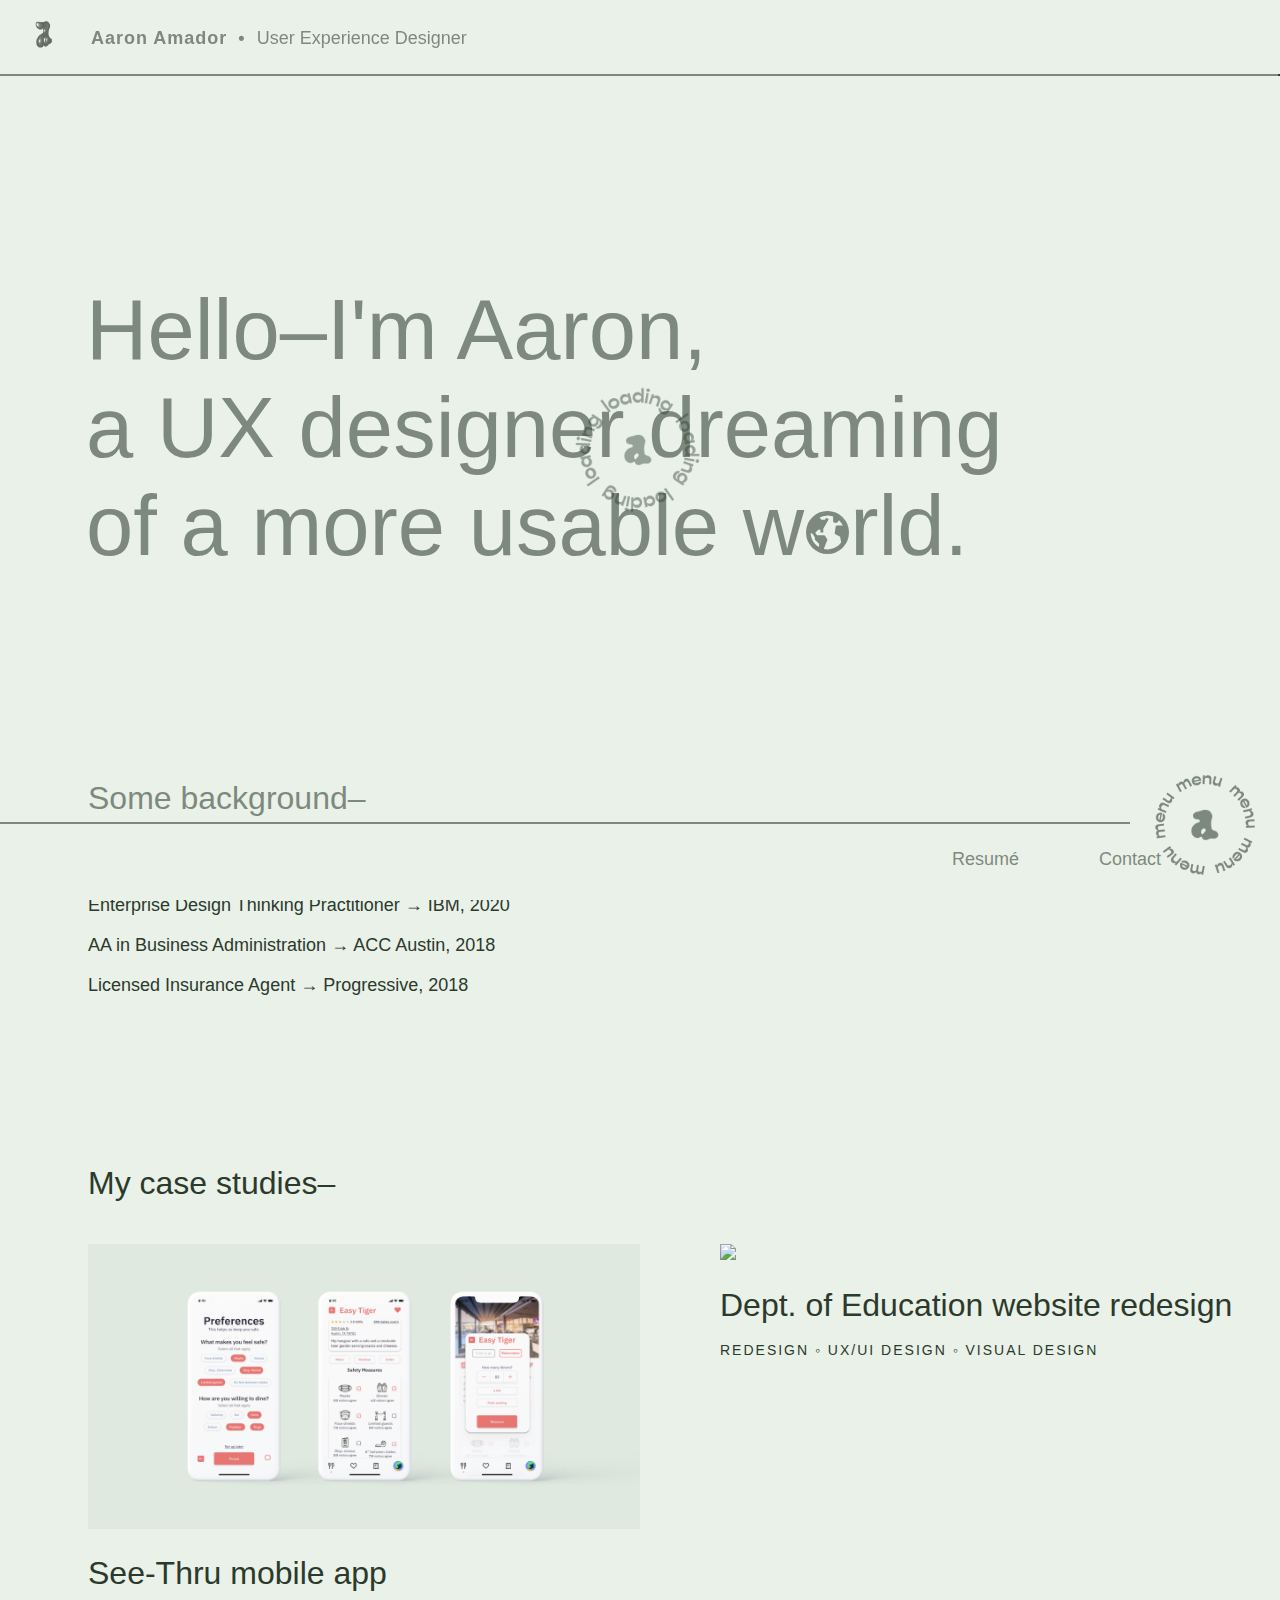
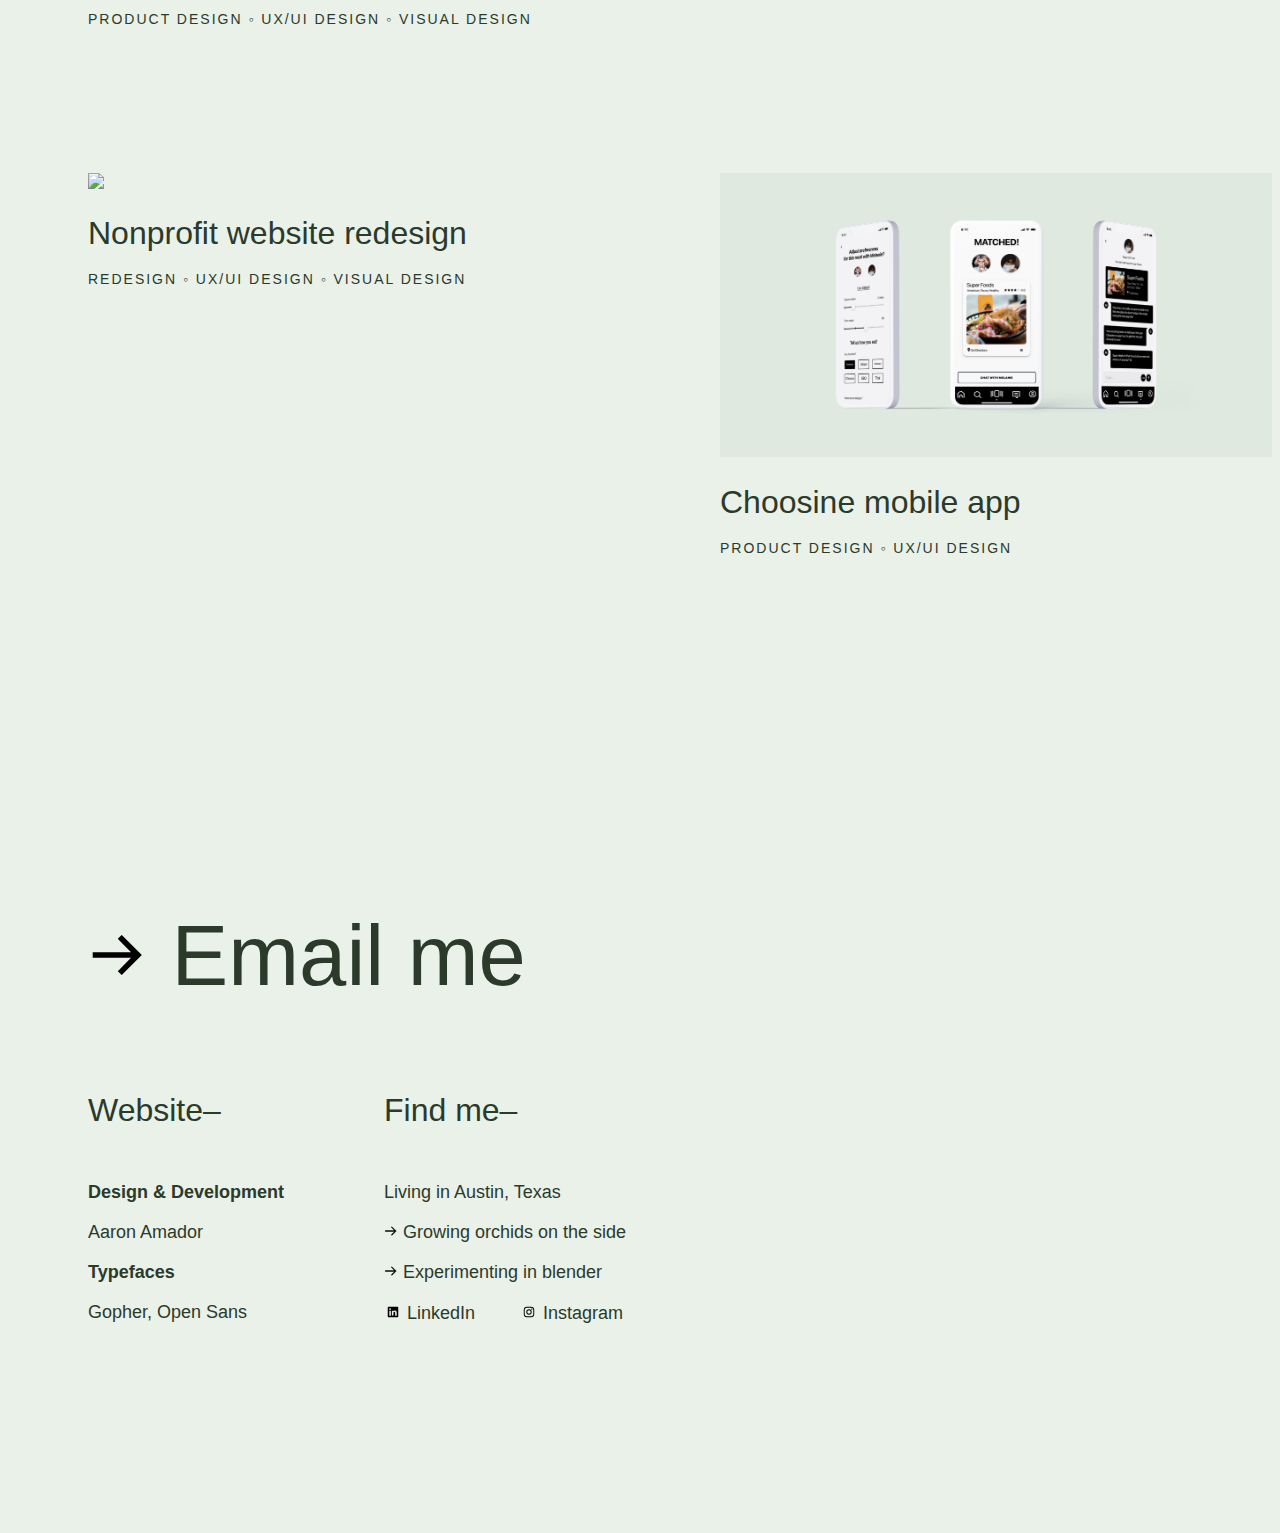
==== index.html @ fdabf82d "updo" ====
<!doctype html>
<html>
    <head>
        <title></title>
        <link rel="stylesheet" href="css/style.css">
        <link rel="stylesheet" href="https://use.typekit.net/ffr1rnt.css">
        <script src="https://ajax.googleapis.com/ajax/libs/jquery/1.9.1/jquery.min.js"></script>
        
    </head>
    <body>
        

        <div class="sside">
            <div class="seriouslinks">
                <h1>Home</h1>
                <div class="h1alsothis">Case<br>studies</div>
                <div class="babies"><h2><img src="images/Actions/Navigation/arrow--right/32bold arrow.svg">See-Thru</h2>
                <h2><img src="images/Actions/Navigation/arrow--right/32bold arrow.svg">ED.gov</h2>
                <h2><img src="images/Actions/Navigation/arrow--right/32bold arrow.svg">JTD</h2>
                <h2><img src="images/Actions/Navigation/arrow--right/32bold arrow.svg">Choosine</h2>
             </div>   <h1>Email me</h1>
                <h1>LinkedIn</h1>
            </div>


        </div>

        
<div id="anotherheader">
    <div id="actualtopleft">
        <div id="rota"><a href="https://aaronzamador.github.io/tropicalpork/"onclick=“window.open(‘https://aaronzamador.github.io/tropicalpork/’, ‘_self’);""><img src="images/1.gif"></A></div>
        <div id="topper"><b>Aaron Amador<span class="ux"> • </b></span><span class="ux">User Experience Designer</span></div>
   </div>
</div>
        <header>
            <div class="topleft">
               <!--- <div id="nameandwho"><b>Aaron Amador</b> • User Experience Designer</div>-->
           </div>



           
            <div class="navlinks">
                <div class="nl"><a href="https://drive.google.com/file/d/1v0dlzohF2PaEgBqv9dWimOKFh7_wURq9/view?usp=sharing"target="_blank">Resumé</a></div>
                <div class="nl"><a href="#contact">Contact</a></div>
            </div>

            <div id="natilation">
                <div class="rotatingm">
                    <img src="images/menu copy.png">
                </div>
                <div class="menbase">
                    <img src="images/preload base copy.png">
                </div>
                </div>

    </header>


        
        <div id="hole">
                <div id="intro">
                    <h3>Hello–I'm Aaron,<br>
                    <span class="nowrap">a UX designer dreaming</span><br>
                    <span class="nowrap">of a more usable w<img id="world" src="images/earth--filled 1earth bold filled.svg"><span class="letters">rld.</span></span></h3>
                </div>
        </div>






        <div id="background">
            <h4>Some background–</h4>
            <p class="bodyodyody">Certificate in UX/UI Design → UT Austin, 2021<br>Enterprise Design Thinking Practitioner → IBM, 2020<br>AA in Business Administration → ACC Austin, 2018<br>Licensed Insurance Agent → Progressive, 2018</p>
        </div> 

    
        <a name="work"></a>
        <h4 class="title">My case studies–</h3> 
      
<div class="gridcontainer">
    <div class="tleft"><img src="images/Frame 2seethru.png">
        <div class="talmbout"><h4>See-Thru mobile app</h4>
            <div class="titletag">
            <p class="tag">Product design ◦ UX/UI design ◦ Visual design</p></div>
       
    </div></div>
    <div class="tright"><img src="images/lkdjf.gif">
        <div class="talmbout"><h4>Dept. of Education website redesign</h4>
        
            <div class="titletag">
            <p class="tag">Redesign ◦ UX/UI design ◦ Visual Design</p>
        </div>
    </div></div>
    <div class="bleft"><img src="images/gif">
        <div class="talmbout"><h4>Nonprofit website redesign</h4>
            
        <div class="titletag">
                <p class="tag">Redesign ◦ UX/UI design ◦ Visual design</p>
            </div> </div></div>
    <div class="bright"><img src="images/Frame 6seethru.png">
        <div class="talmbout"><h4>Choosine mobile app</h4>
            
        <div class="titletag">
                <p class="tag">Product design ◦ UX/UI design</p>
            </div>   </div></div>
    <div class="bbottom">
        
        <div class="cred">
            <h4>Website–</h4>
            <p ><b>Design & Development</b><br>
            Aaron Amador<br>
            <b>Typefaces</b><br>
            Gopher, Open Sans</p>
        </div>
        <div class="fm">
            <h4>Find me–</h4>
            <p class="wfm">Living in Austin, Texas<br>
            <img src="images/Actions/Navigation/arrow--right/32bold arrow.svg"> Growing orchids on the side<br>
            <img src="images/Actions/Navigation/arrow--right/32bold arrow.svg"> Experimenting in blender</p>
            <div class="socials"><p class="soc">
             <img src="images/logo--linkedin.svg">LinkedIn
             <img src="images/logo--instagram.svg">Instagram</p>
         </div>
        </div>


</div><div class="botl">
    <div class="email">
   <h3> <img src="images/Actions/Navigation/arrow--right/32bold arrow.svg"> Email me</h3>
       </div>

</div>
         <div class="rigside"></div>
</div>



        <div class="preload">
            <img src="images/preload base copy.png">
        </div>
        <div class="preload loader">
            <img src="images/loadin copy.png">
        </div>

        
<script src="js/index.js"></script>
<script src="js/index2.js"></script>
</body>
</html>
---- css/style.css ----
html {
    scroll-behavior: smooth;}
body{
    max-width:2402px;
    background-color:#E9F1E9;
    transition:.3s  ease;
    color:#2B3A2B;
  }


a{
    color:#2B3A2B;
    text-decoration:none;
}


p{
    font-size:18px;
    line-height:40px;
    font-family: open-sans, sans-serif;
    color:#2B3A2B;
    font-weight: 400;
    font-style: normal; 
}

.pagesize{
    max-width:1902px;
}


header{
    width:100%;
    display:flex;
    color:#2B3A2B;
    position:fixed;
    background-color:#E9F1E9;
    left:0;
    bottom:0;
    z-index:5;
}
.ux{padding-left:5px;}

#anotherheader{
    width:100%;
    display:flex;
    color:#2B3A2B;
    background-color:#E9F1E9;
    margin-top:-10px;
    margin-left:-10px;
    padding-right:160px;
    z-index:5;
    border-bottom:2px solid #2B3A2B;
}
#actualtopleft{
    display:flex;
    width:100%;
    margin-left:0px;
    padding-left:17px;
}

#actualtopleft img{
    max-width:40px;
    margin-top:2px;
    padding-right:5px;
}
#topper{
    width:100%;
    margin-top:30px;
    padding-bottom:25px;
    z-index:1;
    padding-left:76px;
    font-family: gopher, sans-serif;
    font-size:18px;
    font-weight:400;
    letter-spacing:0px;
}
#topper b{
    font-family: gopher, sans-serif;
    letter-spacing:1px;
    font-weight:600;
    font-size:18px;
}
.topleft{
    border-top:2px solid #2B3A2B;
    display:flex;
    width:90%;
    padding-left:80px;}

#rota img{
    position:fixed;
    max-height:40px;
    margin-top:17px;
    margin-left:10px;
    filter: grayscale(100%) sepia(100%) hue-rotate(40deg);}

 
#nameandwho{
    margin-top:20px;
    padding-bottom:20px;
    font-family: gopher, sans-serif;
    letter-spacing:1px;
    z-index:1;
    font-weight:500;
    font-size:18px;
}
#nameandwho b{
    font-family: gopher, sans-serif;
    font-size:18px;
    font-weight:600;
    letter-spacing:0px;
}

.navlinks{
    border-top:2px solid #2B3A2B;
    width:10%;
    margin-right:150px;
    padding-right:50px;
    display:flex;
    transition: .5s;
}
.nl{
    font-family: gopher, sans-serif;
    font-size:18px;
    font-weight:300;
    letter-spacing:0px;
    margin-top:0px;
    padding-top:25px;
    padding-bottom:30px;
    padding-right:80px;
    transition: .8s;
}
.flippingnav{
    margin-right:500px;
    transition: .8s;
}

.sside{
    position:fixed;
    height:100%;
    background-color:#EAF1EA;
    right:-502px;
    bottom:0;
    width:500px;
    transition:.3s;
    z-index:4;
    border-left:2px solid #2B3A2B;
    transition-timing-function: ease;
}
.cside{
    border-left:2px solid #2B3A2B;
    margin-right:500px;
    height:100%;
    transition: .3s;
    transition-timing-function: ease;
}



.seriouslinks{
    margin-left:80px;
    margin-top:80px;
}


h1{
    font-family:gopher, sans-serif;
    font-size:68px;
    line-height:120px;
    font-weight:500;

}

h2{

    font-family:gopher, sans-serif;
    font-size:36px;
    font-weight:300;
}

h2 img{
    max-height:25px;
    padding-right:25px;
    }
    
h2:hover img{
    animation-name: bounce;
    animation-duration: 750ms;
    animation-iteration-count: infinite;
    animation-timing-function: linear; }
    @keyframes bounce {
        0% {
            transform:translateX(0);
        }
        50% {
            transform:translateX(10px);
        }
        100% {
            transform:translateX(0px);
        }
    }


.h1alsothis{
    font-family:gopher, sans-serif;
    font-size:68px;
    font-weight:500;
    line-height:-20px;
}

.babies{
    padding-top:20px;
    padding-bottom:0px;
}
#top{
    display:flex;
    position:fixed;
    top:0;
    width:100%;
    z-index:5;
}



#natilation{
    position:relative;
    background-color:transparent;
    z-index:8;
    transition: .5s;
}

.rotatingm img{
    position:fixed;
    bottom:25px;
    right:25px;
    width:100px;
    height:100px;
    background-color:transparent;
    animation-name: men;
    animation-duration: 20000ms;
    animation-iteration-count: infinite;
    animation-timing-function: linear; 
    transition: 1s;
}

.menbase img{
    position:fixed;
    bottom:-25px;
    right:-25px;
    width:200px;
    height:20;
    transition: 1s;}

    .crot img{
        right:150px;
    }

    .cmen img{
        animation-name: cmen;
        animation-duration: 4000ms;
        animation-iteration-count: infinite;
        animation-timing-function: linear; 
        transition: 3s;
    }

    


    @keyframes men {
        0% {
        }
        100% {
            transform:rotate(360deg);
        }
    }
    @keyframes cmen {
        0% {
        }
        100% {
            transform:rotate(-360deg);
        }
    }



#hole{
    display:flex;
    padding-left:78px;
    width:100%;
    margin-top:120px;
    color:#2B3A2B;
}
#intro{
    display:flex;
}
h3{
    font-family: gopher, sans-serif;
    font-weight: 500;
    font-style: normal;
    font-size:85px;}

.nowrap{
    white-space:nowrap
}

#intro img{
    height:45px;
    width:45px;
    background-color:transparent;
    animation-name: globe;
    margin-left:1px;
    animation-duration: 120s;
    animation-iteration-count: infinite;
    animation-timing-function: linear; 
}
.letters{
    margin-left:0px;
}


@keyframes globe {
    0% {
        transform:rotate(-0deg);
    }
    100% {
        transform:rotate(3600deg);
    }
}





#background{
    margin-top:120px;
    color:#2B3A2B;
    margin-left:80px;
}

h4{
    font-family: gopher, sans-serif;
    font-weight: 500;
    font-style: normal;
    font-size:32px;
}
.bodyodyody{
    margin-top:-15px;
}







.title{
    margin-left:80px;
    color:#2B3A2B;
    margin-top:160px;
}

.work{
    margin-left:80px;
    color:#2B3A2B;
    margin-right:80px;
    justify-content:space-between;
    display:flex;
    
}

.titletag{
    margin-top:-70px;
    display:flex;
    padding-bottom:80px;
}
.titletag h4{
    padding-right:20px;
}

.talmbout{
    margin-top:-20px;
    padding-bottom:40px;
}


.tag{
    padding-right:7px;
    font-family: gopher, sans-serif;
    font-weight:500;
    letter-spacing:1px;
    text-transform:uppercase;
    letter-spacing:2px;
    padding-top:20px;
    color:#2B3A2B;
    font-size:14px;}



.gridcontainer{
    margin-left:80px;
    display:grid;
    height:700px;
    width:100%;
    grid-template-columns:1fr 1fr 80px;
    grid-template-rows:1fr 1fr 1fr;
    grid-template-areas:
    "topleft topright rightside"
    "bottomleft  bottomright rightside"
    "bot pic pic"
    "bottom pic pic"
    ;
}
.bbottom{
    grid-area:bottom;
    margin-top:-120px;
    display:flex;
    padding-bottom:180px;
}

.cred{
    width:50%;
}
.fm{
    width:50%;
}
.fm img{
    max-height:14px;
}

.botl{
    grid-area:bot;
    margin-top:120px;
    padding-bottom:80px;
}
.socials{
    display:flex;
    word-spacing:40px;
    margin-top:-35px;
}
.socials img{
    height:18px;
    width:18px;
    padding-right:5px;
}
.soc{
    white-space:nowrap;
}
.email img{ 
    height:60px;
    width:60px;
}

.rigside{
    grid-area:rightside;
}
.tleft img{
    max-width:100%;
}
.tright img{
    max-width:100%;
}
.bleft img{
    max-width:100%;
}
.bright img{
    max-width:100%;
}
.tleft{
    grid-area:topleft;
    padding-right:40px;
}
.tright{
    grid-area:topright;
    padding-left:40px;
}
.bleft{
    grid-area:bottomleft;
    padding-right:40px;
}
.bright{
    grid-area:bottomright;
    padding-left:40px;
}



.footnav{
    display:inline;
    font-family: gopher, sans-serif;
    font-weight: 300;
    font-style:normal;
    text-decoration:none;
    color:#2B3A2B;
    font-size:85px;
    padding-left:20px;
    padding-top:40px;
}
.footnav b{
    font-weight:500;
}
.footnav a{
    padding-left:18px;
}

.footnav img{
    height:40px;
    width:40px;
}

.footnav:hover img{
    animation-name: bounce;
    animation-duration: 750ms;
    animation-iteration-count: infinite;
    animation-timing-function: linear; 
}

@keyframes bounce {
    0% {
        transform:translateX(0);
    }
    50% {
        transform:translateX(10px);
    }
    100% {
        transform:translateX(0px);
    }
}


.preload{
    position:fixed;
    width:100%;
    height:100vh;
    z-index:100000;
    top:0;
    margin-left:-10px;
    display:flex;
    justify-content:center;
    background-color:#E9F1E9;
}
.preload img{
    width:200px;
    height:200px;
    margin:auto auto;
}
.loader{
    background-color:transparent;
    animation-name: spin;
    animation-duration: 6000ms;
    animation-iteration-count: infinite;
    animation-timing-function: linear; 
}

@keyframes spin {
    0% {
        transform:rotate(-0deg);
    }
    100% {
        transform:rotate(360deg);
    }
}
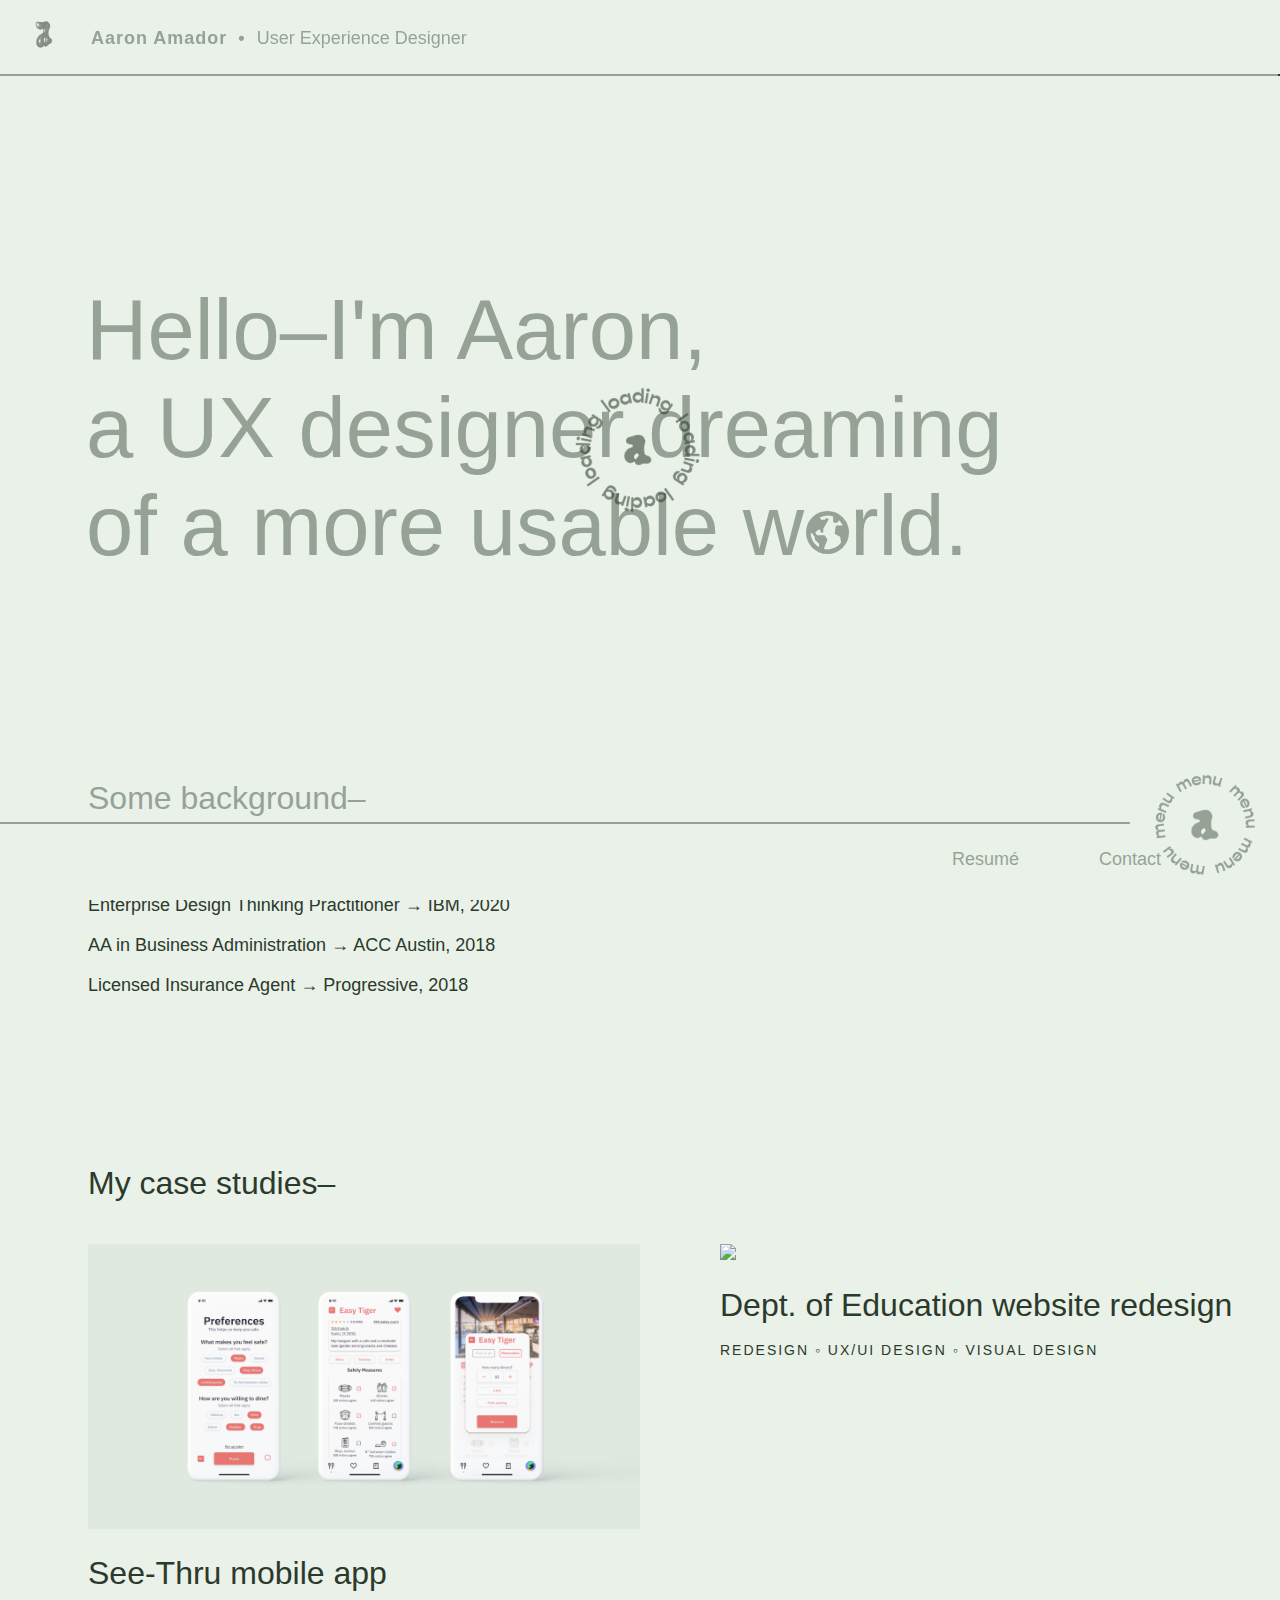
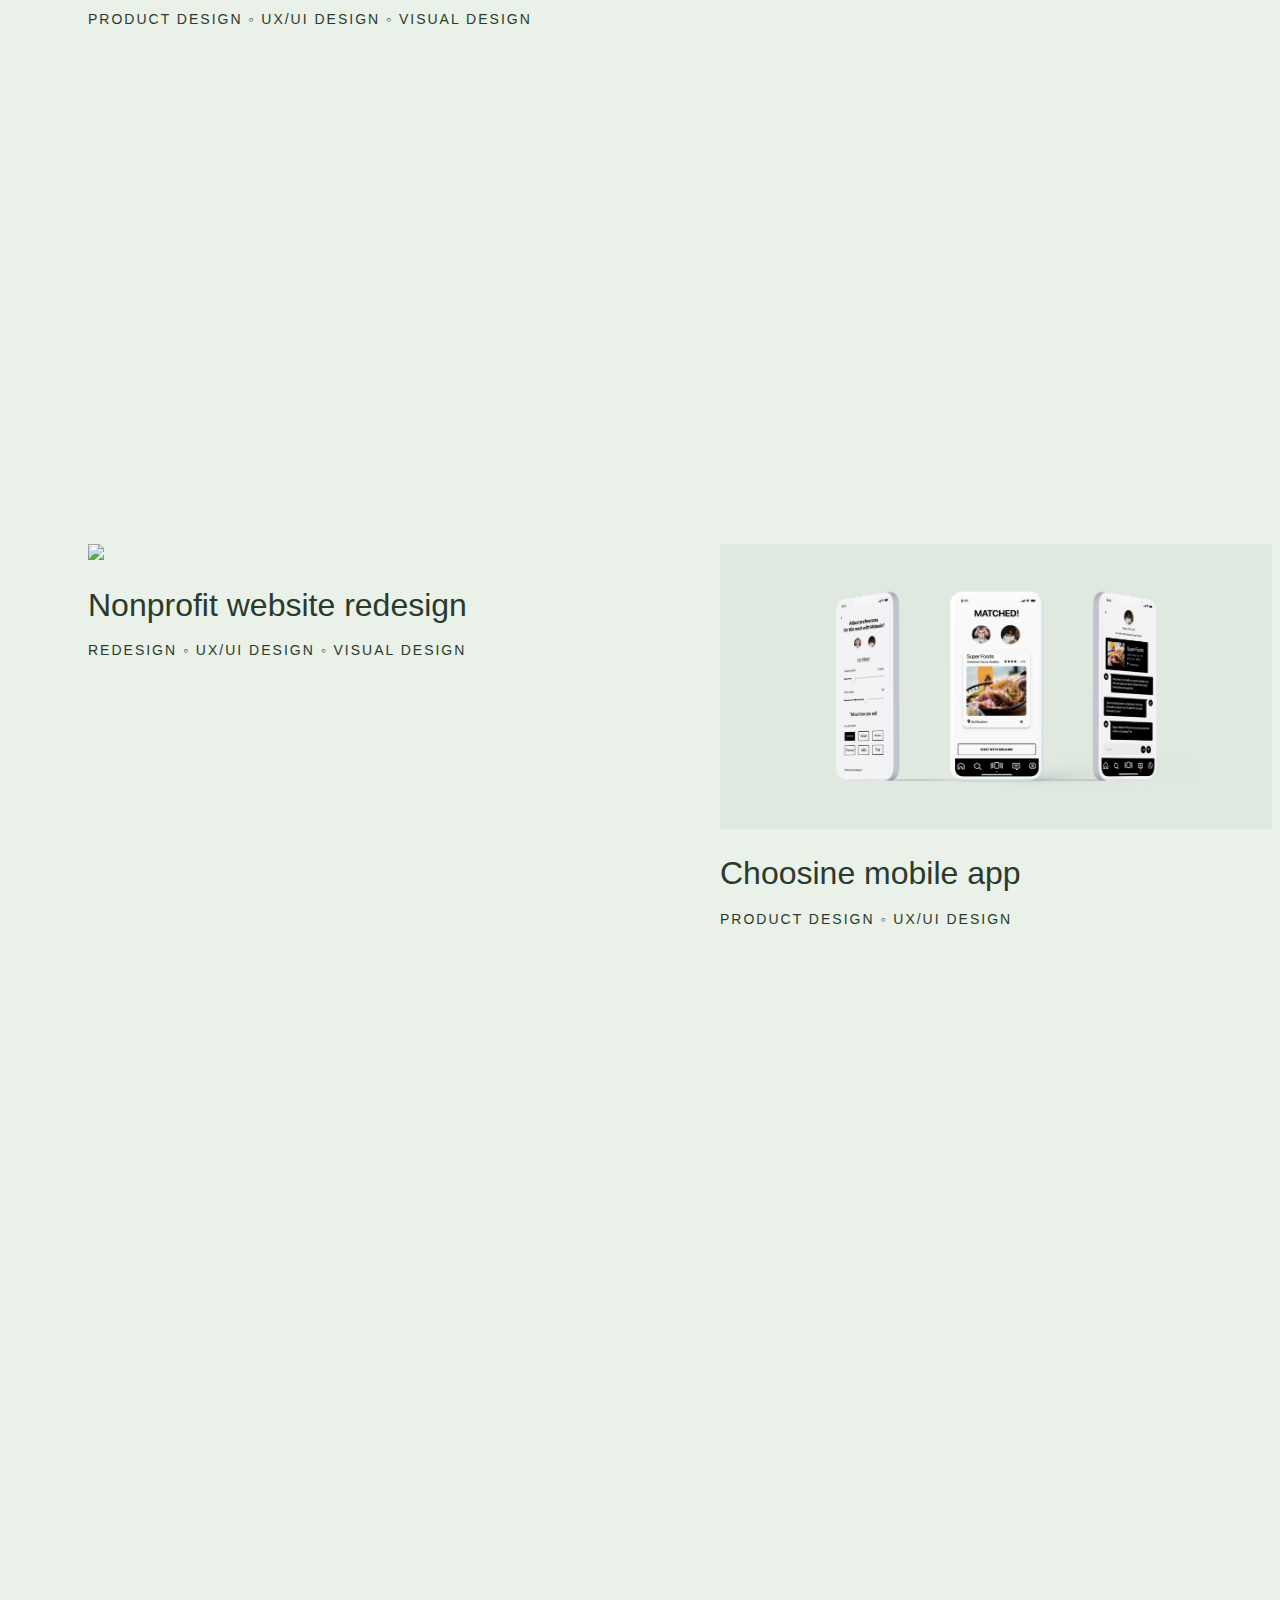
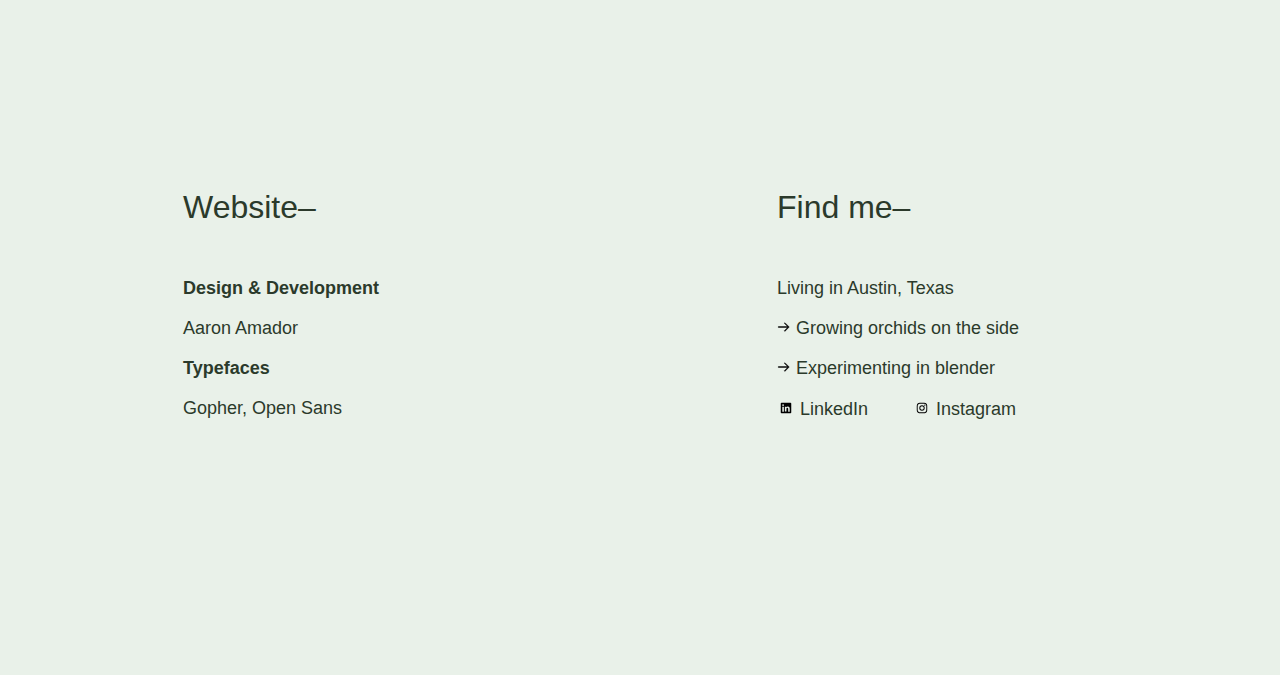
==== commit cbd88fdf: "oh sh*t thats some javascript" ====
--- a/index.html
+++ b/index.html
@@ -18,8 +18,7 @@
                 <h2><img src="images/Actions/Navigation/arrow--right/32bold arrow.svg">ED.gov</h2>
                 <h2><img src="images/Actions/Navigation/arrow--right/32bold arrow.svg">JTD</h2>
                 <h2><img src="images/Actions/Navigation/arrow--right/32bold arrow.svg">Choosine</h2>
-             </div>   <h1>Email me</h1>
-                <h1>LinkedIn</h1>
+             </div>   <h1>Resumé</h1><h1>Contact</h1>
             </div>
 
 
@@ -106,38 +105,43 @@
         <div class="titletag">
                 <p class="tag">Product design ◦ UX/UI design</p>
             </div>   </div></div>
-    <div class="bbottom">
-        
-        <div class="cred">
-            <h4>Website–</h4>
-            <p ><b>Design & Development</b><br>
-            Aaron Amador<br>
-            <b>Typefaces</b><br>
-            Gopher, Open Sans</p>
-        </div>
-        <div class="fm">
-            <h4>Find me–</h4>
-            <p class="wfm">Living in Austin, Texas<br>
-            <img src="images/Actions/Navigation/arrow--right/32bold arrow.svg"> Growing orchids on the side<br>
-            <img src="images/Actions/Navigation/arrow--right/32bold arrow.svg"> Experimenting in blender</p>
-            <div class="socials"><p class="soc">
-             <img src="images/logo--linkedin.svg">LinkedIn
-             <img src="images/logo--instagram.svg">Instagram</p>
-         </div>
-        </div>
-
-
-</div><div class="botl">
-    <div class="email">
-   <h3> <img src="images/Actions/Navigation/arrow--right/32bold arrow.svg"> Email me</h3>
-       </div>
+    
+    <!---
+            <div class="botl">
+                <div class="email">
+               <h3> <img src="images/Actions/Navigation/arrow--right/32bold arrow.svg"> Email me</h3>
+                   </div>
+            
+            </div>-->
+    
+           
 
 </div>
          <div class="rigside"></div>
 </div>
+<div class="borderbottom"></div>
+<div class="bbottom">
+        
+    <div class="cred">
+        <h4>Website–</h4>
+        <p ><b>Design & Development</b><br>
+        Aaron Amador<br>
+        <b>Typefaces</b><br>
+        Gopher, Open Sans</p>
+    </div>
+    <div class="fm">
+        <h4>Find me–</h4>
+        <p class="wfm">Living in Austin, Texas<br>
+        <img src="images/Actions/Navigation/arrow--right/32bold arrow.svg"> Growing orchids on the side<br>
+        <img src="images/Actions/Navigation/arrow--right/32bold arrow.svg"> Experimenting in blender</p>
+        <div class="socials"><p class="soc">
+         <img src="images/logo--linkedin.svg">LinkedIn
+         <img src="images/logo--instagram.svg">Instagram</p>
+     </div>
+    </div>
 
 
-
+</div>
         <div class="preload">
             <img src="images/preload base copy.png">
         </div>
@@ -148,5 +152,6 @@
         
 <script src="js/index.js"></script>
 <script src="js/index2.js"></script>
+<script src="js/index3.js"></script>
 </body>
 </html>--- a/css/style.css
+++ b/css/style.css
@@ -398,29 +398,43 @@
 .gridcontainer{
     margin-left:80px;
     display:grid;
-    height:700px;
+    height:1800px;
     width:100%;
     grid-template-columns:1fr 1fr 80px;
-    grid-template-rows:1fr 1fr 1fr;
+    grid-template-rows:1fr 1fr;
     grid-template-areas:
     "topleft topright rightside"
     "bottomleft  bottomright rightside"
-    "bot pic pic"
-    "bottom pic pic"
     ;
 }
 .bbottom{
     grid-area:bottom;
-    margin-top:-120px;
-    display:flex;
-    padding-bottom:180px;
+    padding-top:120px;
+    display:flex;
+    padding-bottom:220px;
+    padding-left:200px;
+    margin-left:-25px;
+    margin-top:0px;
+}
+.borderbottom{
+    margin-top:180px;
+    border-top:2px solid #2B3A2B;
+    width:0px;
+    margin-left:-25px;  
+    transition: .5s linear;
+
+}
+
+.borderbottomafter{
+    width:calc(100% + 175px);
+    transition: .5s linear;
 }
 
 .cred{
-    width:50%;
+    width:600px;
 }
 .fm{
-    width:50%;
+    width:500px;
 }
 .fm img{
     max-height:14px;
@@ -483,30 +497,8 @@
 
 
 
-.footnav{
-    display:inline;
-    font-family: gopher, sans-serif;
-    font-weight: 300;
-    font-style:normal;
-    text-decoration:none;
-    color:#2B3A2B;
-    font-size:85px;
-    padding-left:20px;
-    padding-top:40px;
-}
-.footnav b{
-    font-weight:500;
-}
-.footnav a{
-    padding-left:18px;
-}
-
-.footnav img{
-    height:40px;
-    width:40px;
-}
-
-.footnav:hover img{
+
+.email:hover img{
     animation-name: bounce;
     animation-duration: 750ms;
     animation-iteration-count: infinite;
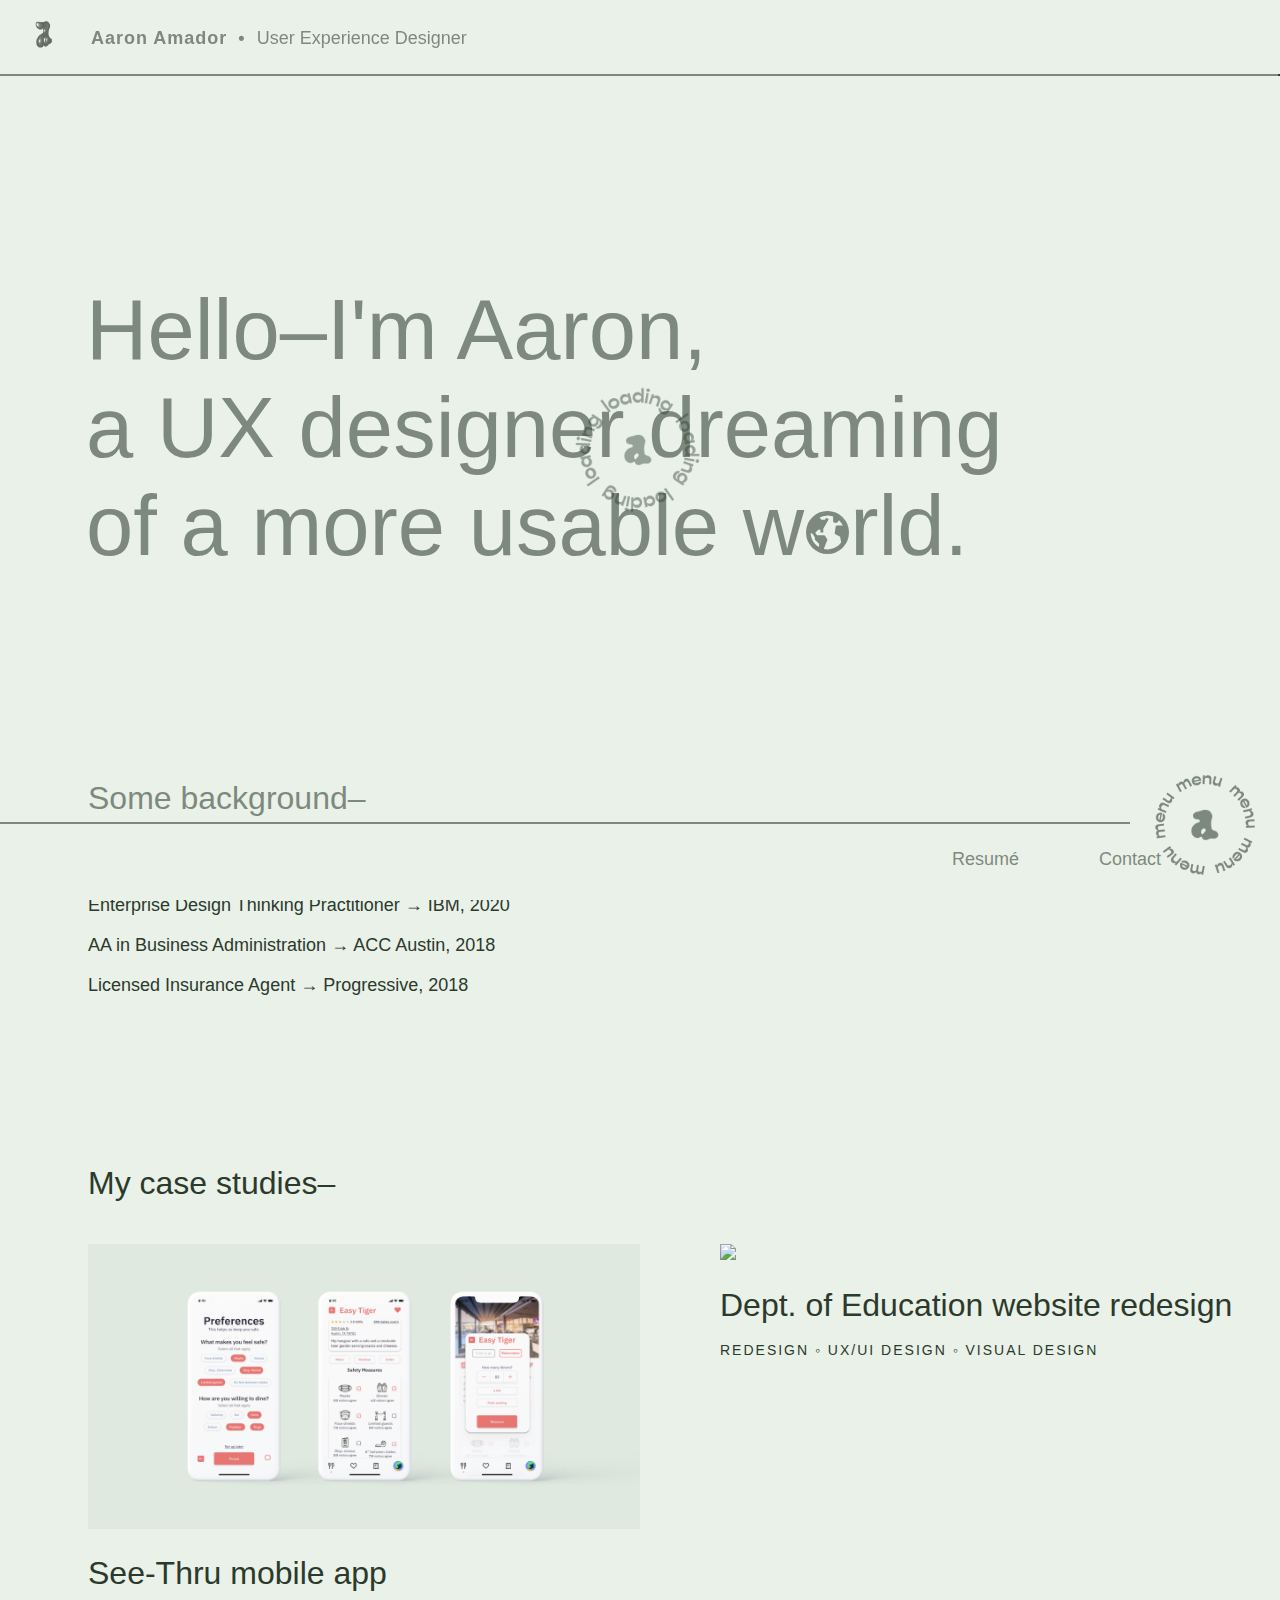
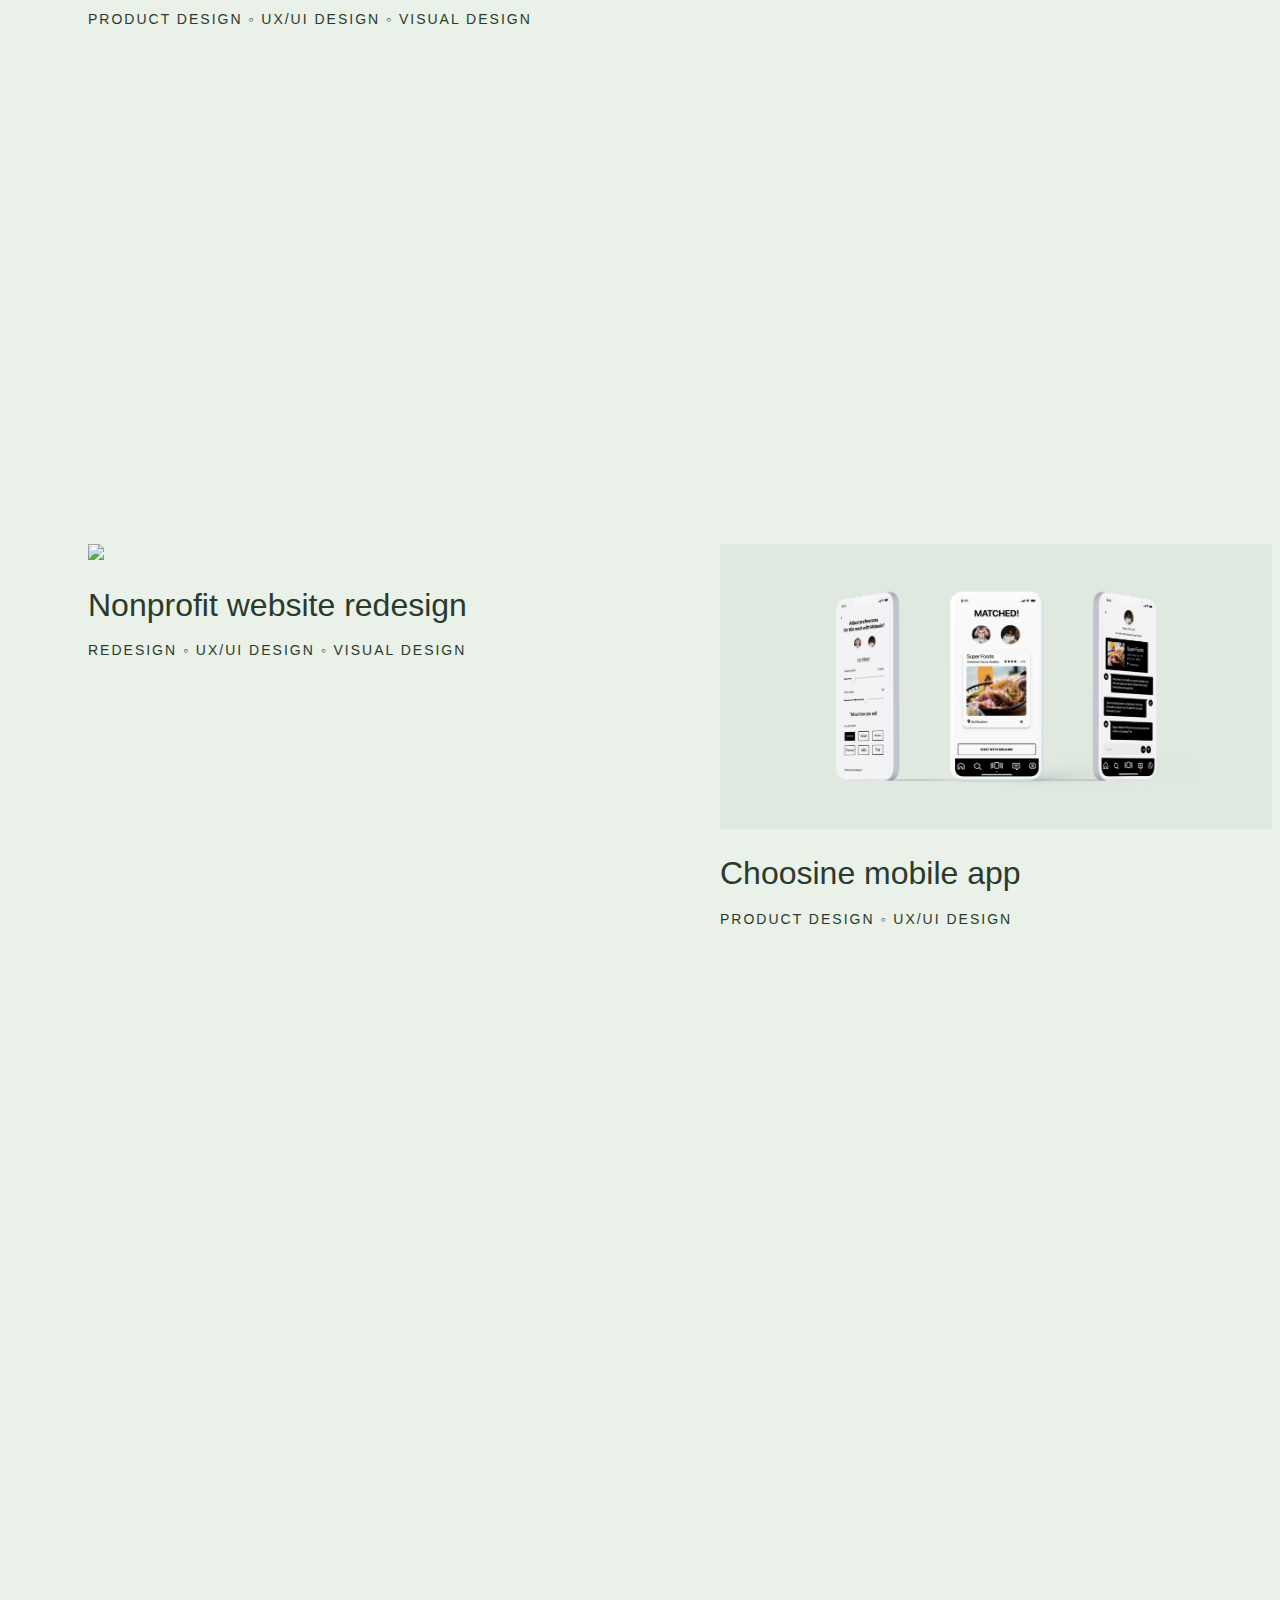
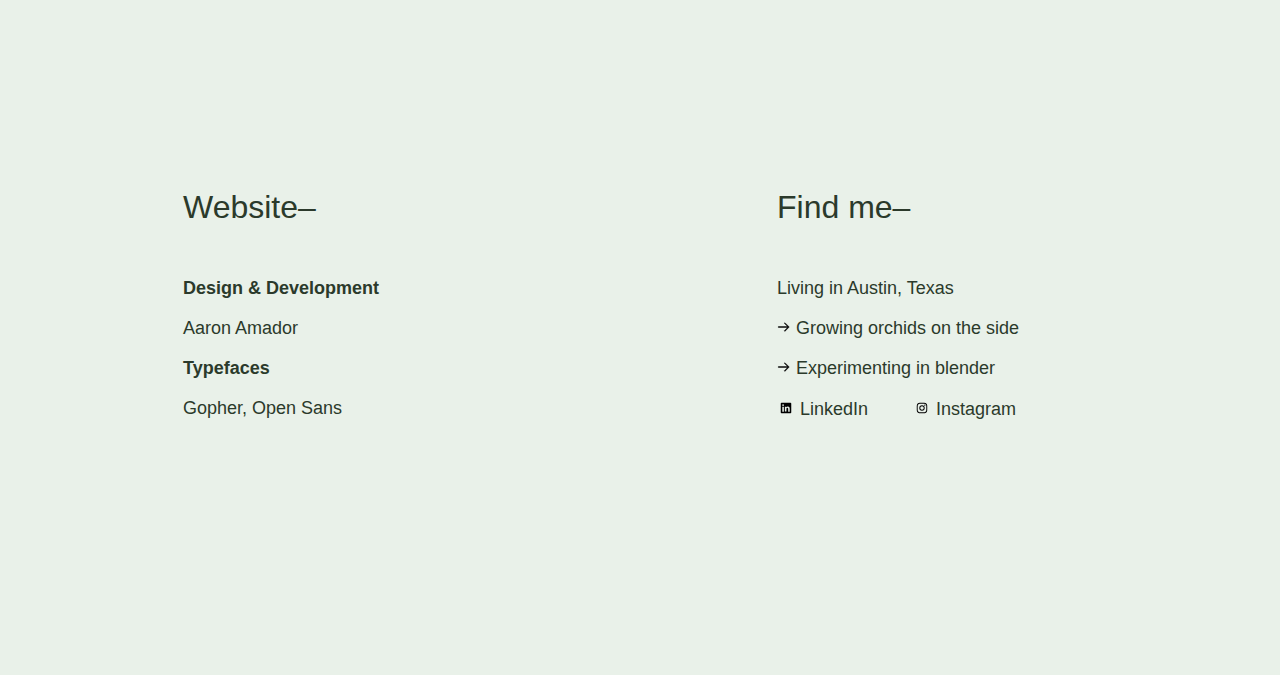
==== commit 4a66182d: "time" ====
--- a/index.html
+++ b/index.html
@@ -142,6 +142,15 @@
 
 
 </div>
+
+
+<div class="hex">
+    <div class="corn"><img src="images/corn 2corn.png"></div>
+</div>
+
+
+
+
         <div class="preload">
             <img src="images/preload base copy.png">
         </div>
--- a/css/style.css
+++ b/css/style.css
@@ -16,6 +16,7 @@
 
 p{
     font-size:18px;
+    -webkit-font-smoothing: antialiased;
     line-height:40px;
     font-family: open-sans, sans-serif;
     color:#2B3A2B;
@@ -427,7 +428,7 @@
 
 .borderbottomafter{
     width:calc(100% + 175px);
-    transition: .5s linear;
+    transition:.5s linear;
 }
 
 .cred{
@@ -518,6 +519,28 @@
 }
 
 
+
+.hex{
+    position:absolute;
+    right:500px;
+    bottom: -2400px ;
+    opacity:0;
+    transition:all .5s linear;
+}
+
+
+.corn img{
+    transform:rotate(15deg);}
+
+    .show{
+        opacity:1;
+        transition:.5s ease;
+    }
+.sideclick{
+    transition:.5s ease;
+    position:absolute;
+    right:900px;
+}
 .preload{
     position:fixed;
     width:100%;
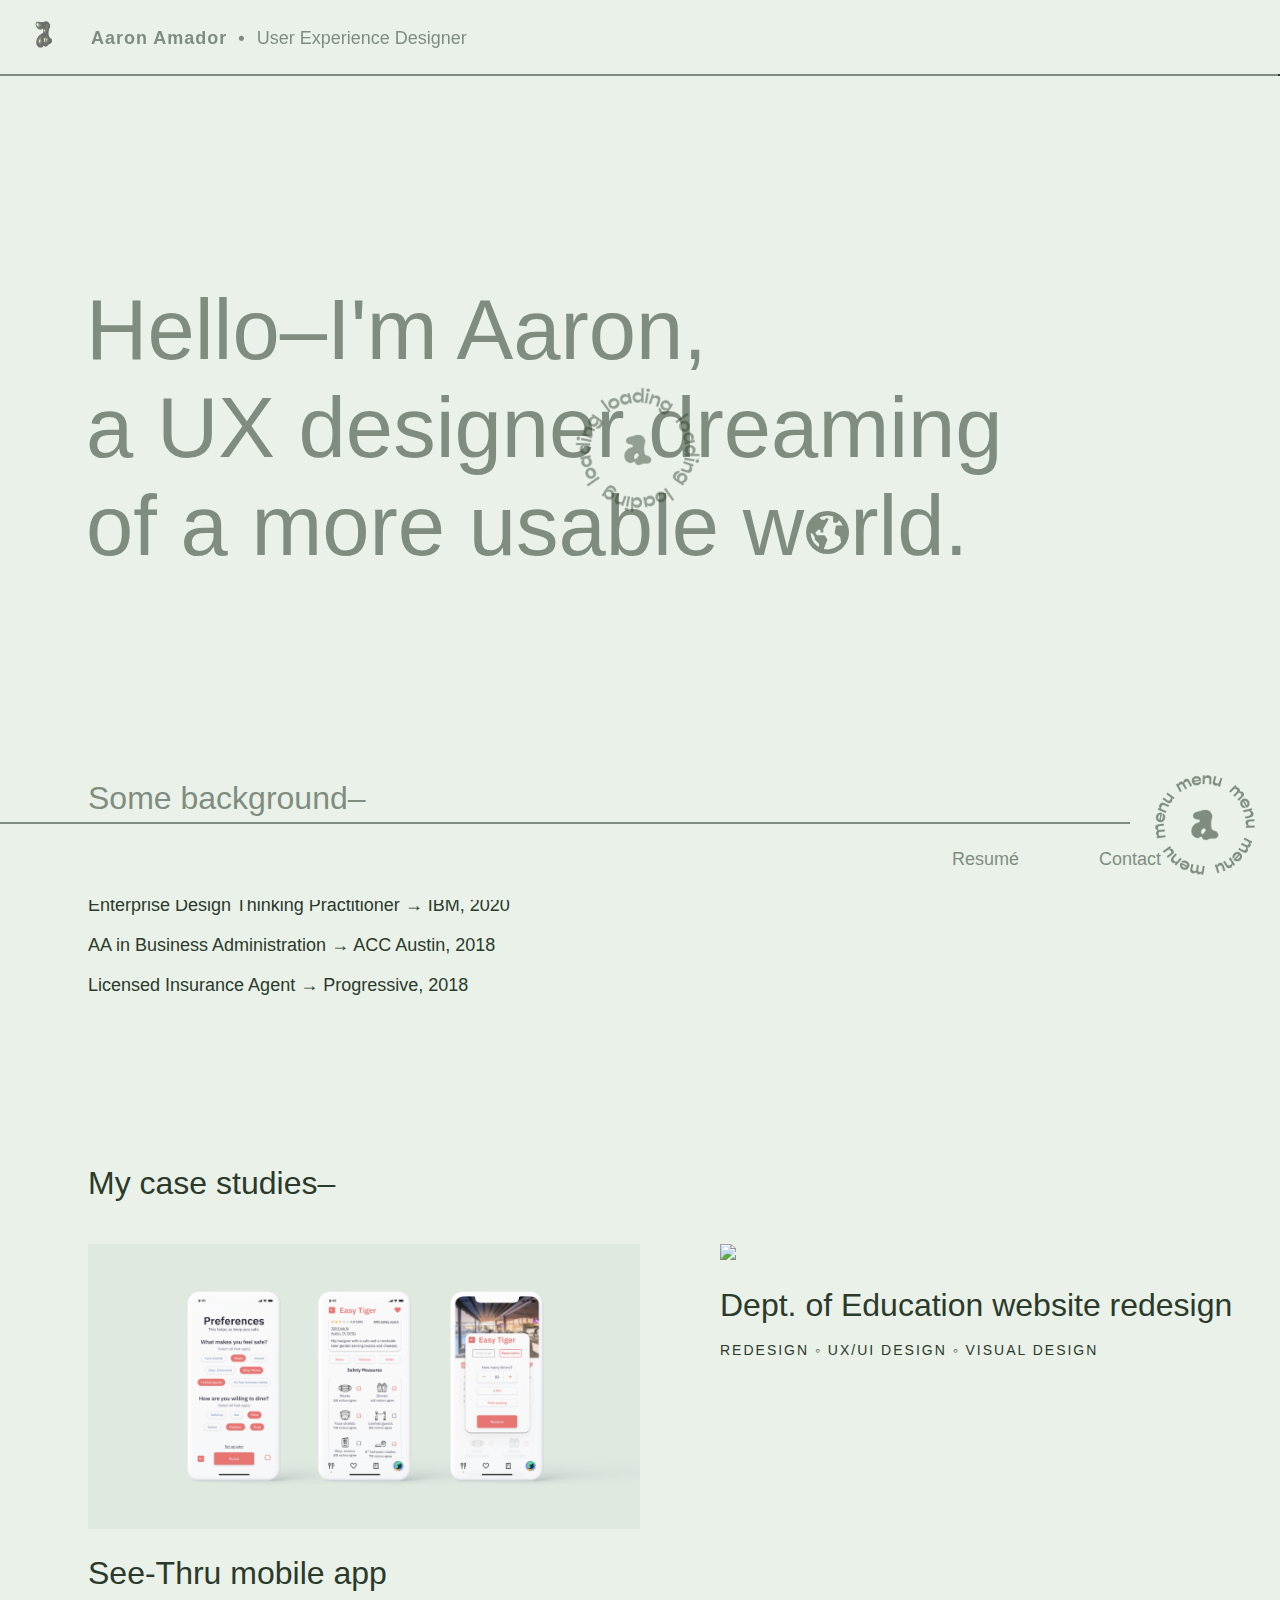
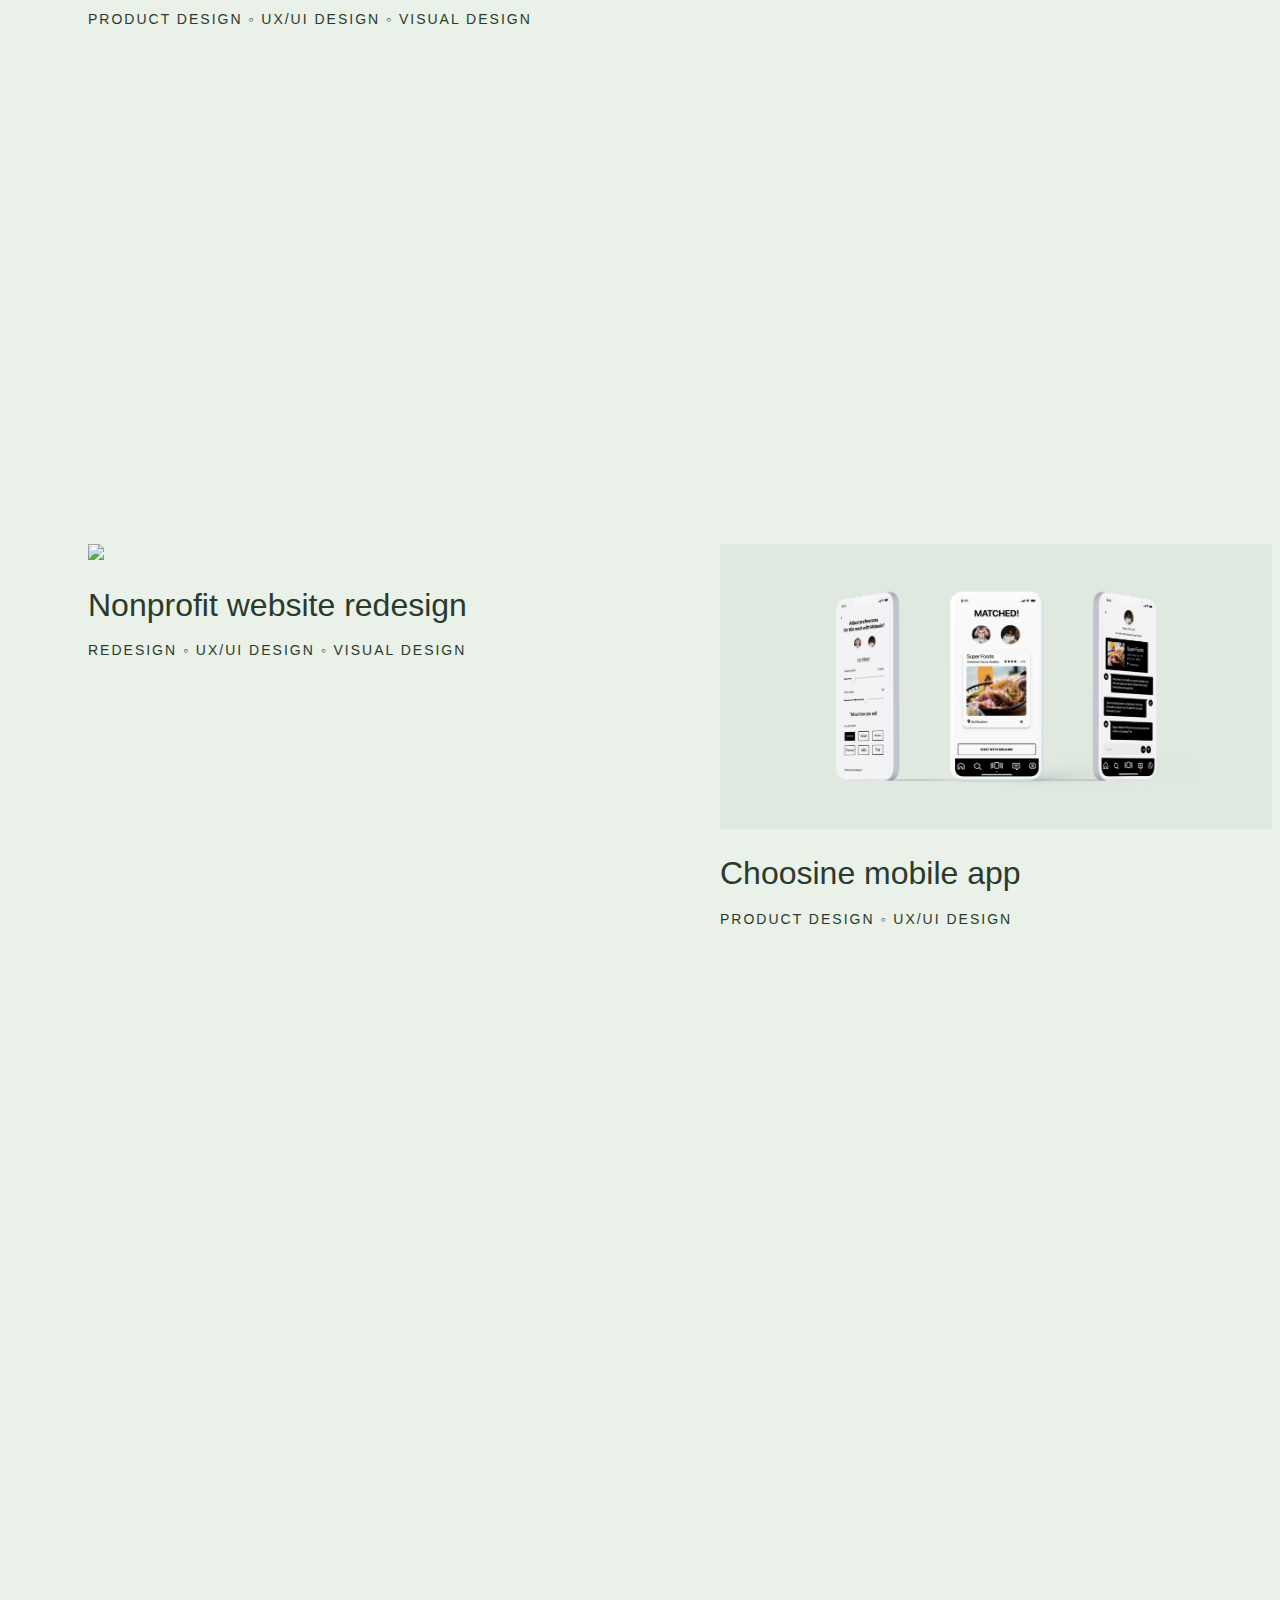
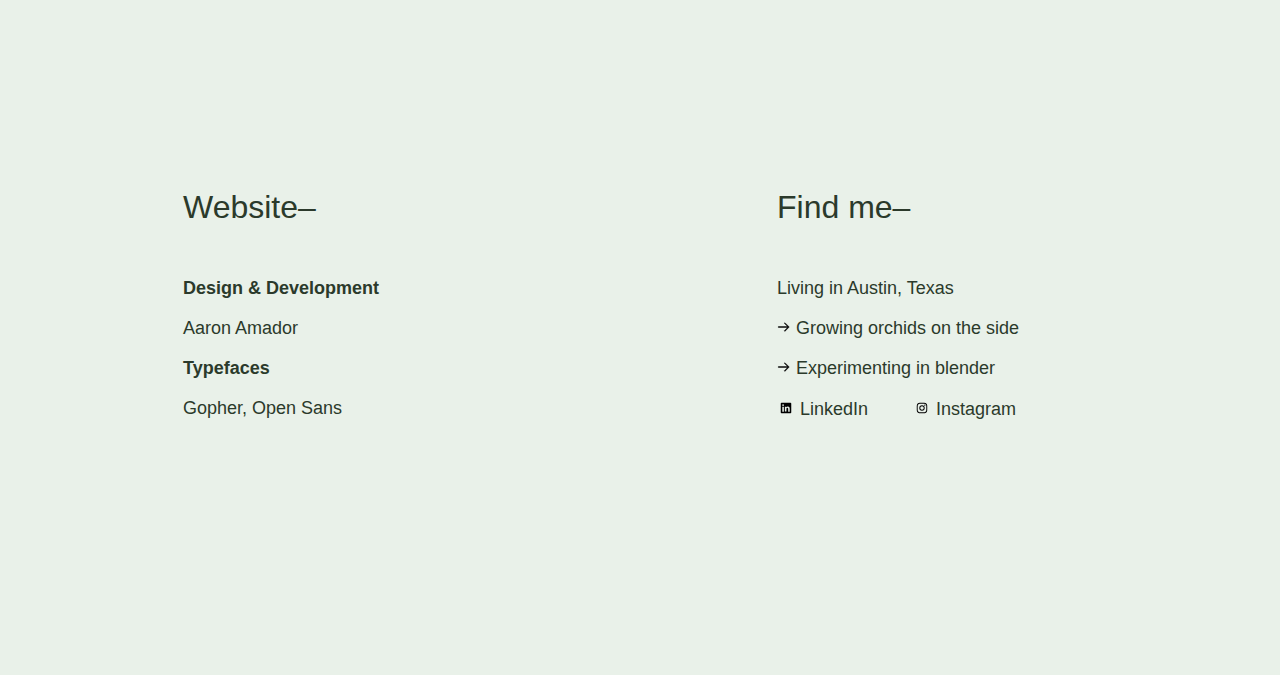
==== commit 017261bf: "push" ====
--- a/index.html
+++ b/index.html
@@ -1,47 +1,59 @@
 <!doctype html>
 <html>
+
+
     <head>
         <title></title>
         <link rel="stylesheet" href="css/style.css">
         <link rel="stylesheet" href="https://use.typekit.net/ffr1rnt.css">
-        <script src="https://ajax.googleapis.com/ajax/libs/jquery/1.9.1/jquery.min.js"></script>
-        
+        <script src="https://ajax.googleapis.com/ajax/libs/jquery/1.9.1/jquery.min.js"></script>  
     </head>
+
+
     <body>
-        
 
         <div class="sside">
             <div class="seriouslinks">
                 <h1>Home</h1>
-                <div class="h1alsothis">Case<br>studies</div>
-                <div class="babies"><h2><img src="images/Actions/Navigation/arrow--right/32bold arrow.svg">See-Thru</h2>
-                <h2><img src="images/Actions/Navigation/arrow--right/32bold arrow.svg">ED.gov</h2>
-                <h2><img src="images/Actions/Navigation/arrow--right/32bold arrow.svg">JTD</h2>
-                <h2><img src="images/Actions/Navigation/arrow--right/32bold arrow.svg">Choosine</h2>
-             </div>   <h1>Resumé</h1><h1>Contact</h1>
-            </div>
-
-
+                    <div class="h1alsothis">
+                        Case<br>studies
+                    </div>
+                <div class="babies">
+                    <h2><img src="images/Actions/Navigation/arrow--right/32bold arrow.svg">See-Thru</h2>
+                    <h2><img src="images/Actions/Navigation/arrow--right/32bold arrow.svg">ED.gov</h2>
+                    <h2><img src="images/Actions/Navigation/arrow--right/32bold arrow.svg">JTD</h2>
+                    <h2><img src="images/Actions/Navigation/arrow--right/32bold arrow.svg">Choosine</h2>
+                </div>   
+                <h1>Resumé</h1>
+                <h1>Contact</h1>
+            </div>
         </div>
 
         
-<div id="anotherheader">
-    <div id="actualtopleft">
-        <div id="rota"><a href="https://aaronzamador.github.io/tropicalpork/"onclick=“window.open(‘https://aaronzamador.github.io/tropicalpork/’, ‘_self’);""><img src="images/1.gif"></A></div>
-        <div id="topper"><b>Aaron Amador<span class="ux"> • </b></span><span class="ux">User Experience Designer</span></div>
-   </div>
-</div>
+        <div id="anotherheader">
+            <div id="actualtopleft">
+                <div id="rota">
+                    <a href="https://aaronzamador.github.io/tropicalpork/"onclick=“window.open(‘https://aaronzamador.github.io/tropicalpork/’, ‘_self’);""><img src="images/1.gif"></A>
+                </div>
+                <div id="topper">
+                    <b>Aaron Amador<span class="ux"> • </b></span><span class="ux">User Experience Designer</span>
+                </div>
+        </div>
+        </div>
+
+
         <header>
             <div class="topleft">
                <!--- <div id="nameandwho"><b>Aaron Amador</b> • User Experience Designer</div>-->
            </div>
 
-
-
-           
             <div class="navlinks">
-                <div class="nl"><a href="https://drive.google.com/file/d/1v0dlzohF2PaEgBqv9dWimOKFh7_wURq9/view?usp=sharing"target="_blank">Resumé</a></div>
-                <div class="nl"><a href="#contact">Contact</a></div>
+                <div class="nl">
+                    <a href="https://drive.google.com/file/d/1v0dlzohF2PaEgBqv9dWimOKFh7_wURq9/view?usp=sharing"target="_blank">Resumé</a>
+                </div>
+                <div class="nl">
+                    <a href="#contact">Contact</a>
+                </div>
             </div>
 
             <div id="natilation">
@@ -51,116 +63,140 @@
                 <div class="menbase">
                     <img src="images/preload base copy.png">
                 </div>
-                </div>
-
-    </header>
+            </div>
+        </header>
 
 
         
         <div id="hole">
-                <div id="intro">
-                    <h3>Hello–I'm Aaron,<br>
-                    <span class="nowrap">a UX designer dreaming</span><br>
-                    <span class="nowrap">of a more usable w<img id="world" src="images/earth--filled 1earth bold filled.svg"><span class="letters">rld.</span></span></h3>
-                </div>
-        </div>
-
-
-
+            <div id="intro">
+                <h3>Hello–I'm Aaron,<br>
+                <span class="nowrap">a UX designer dreaming</span><br>
+                <span class="nowrap">of a more usable w<img id="world" src="images/earth--filled 1earth bold filled.svg"><span class="letters">rld.</span></span></h3>
+            </div>
+        </div>
 
 
 
         <div id="background">
             <h4>Some background–</h4>
-            <p class="bodyodyody">Certificate in UX/UI Design → UT Austin, 2021<br>Enterprise Design Thinking Practitioner → IBM, 2020<br>AA in Business Administration → ACC Austin, 2018<br>Licensed Insurance Agent → Progressive, 2018</p>
+            <p class="bodyodyody">Certificate in UX/UI Design → UT Austin, 2021<br>
+                                  Enterprise Design Thinking Practitioner → IBM, 2020<br>
+                                  AA in Business Administration → ACC Austin, 2018<br>
+                                  Licensed Insurance Agent → Progressive, 2018
+            </p>
         </div> 
 
     
         <a name="work"></a>
         <h4 class="title">My case studies–</h3> 
       
-<div class="gridcontainer">
-    <div class="tleft"><img src="images/Frame 2seethru.png">
-        <div class="talmbout"><h4>See-Thru mobile app</h4>
-            <div class="titletag">
-            <p class="tag">Product design ◦ UX/UI design ◦ Visual design</p></div>
-       
-    </div></div>
-    <div class="tright"><img src="images/lkdjf.gif">
-        <div class="talmbout"><h4>Dept. of Education website redesign</h4>
-        
-            <div class="titletag">
-            <p class="tag">Redesign ◦ UX/UI design ◦ Visual Design</p>
-        </div>
-    </div></div>
-    <div class="bleft"><img src="images/gif">
-        <div class="talmbout"><h4>Nonprofit website redesign</h4>
-            
-        <div class="titletag">
-                <p class="tag">Redesign ◦ UX/UI design ◦ Visual design</p>
-            </div> </div></div>
-    <div class="bright"><img src="images/Frame 6seethru.png">
-        <div class="talmbout"><h4>Choosine mobile app</h4>
-            
-        <div class="titletag">
-                <p class="tag">Product design ◦ UX/UI design</p>
-            </div>   </div></div>
-    
-    <!---
-            <div class="botl">
-                <div class="email">
-               <h3> <img src="images/Actions/Navigation/arrow--right/32bold arrow.svg"> Email me</h3>
-                   </div>
-            
-            </div>-->
-    
-           
-
-</div>
-         <div class="rigside"></div>
-</div>
-<div class="borderbottom"></div>
-<div class="bbottom">
-        
-    <div class="cred">
-        <h4>Website–</h4>
-        <p ><b>Design & Development</b><br>
-        Aaron Amador<br>
-        <b>Typefaces</b><br>
-        Gopher, Open Sans</p>
-    </div>
-    <div class="fm">
-        <h4>Find me–</h4>
-        <p class="wfm">Living in Austin, Texas<br>
-        <img src="images/Actions/Navigation/arrow--right/32bold arrow.svg"> Growing orchids on the side<br>
-        <img src="images/Actions/Navigation/arrow--right/32bold arrow.svg"> Experimenting in blender</p>
-        <div class="socials"><p class="soc">
-         <img src="images/logo--linkedin.svg">LinkedIn
-         <img src="images/logo--instagram.svg">Instagram</p>
-     </div>
-    </div>
-
-
-</div>
-
-
-<div class="hex">
-    <div class="corn"><img src="images/corn 2corn.png"></div>
-</div>
-
-
+        <div class="gridcontainer">
+
+            <div class="tleft">
+                <img src="images/Frame 2seethru.png">
+                <div class="talmbout">
+                    <h4>See-Thru mobile app</h4>
+                    <div class="titletag">
+                        <p class="tag">Product design ◦ UX/UI design ◦ Visual design
+                        </p>
+                    </div>
+                </div>
+            </div>
+
+            <div class="tright">
+                <img src="images/lkdjf.gif">
+                <div class="talmbout">
+                    <h4>Dept. of Education website redesign</h4>
+                    <div class="titletag">
+                        <p class="tag">Redesign ◦ UX/UI design ◦ Visual Design
+                        </p>
+                    </div>
+                </div>
+            </div>
+
+            <div class="bleft">
+                <img src="images/gif">
+                <div class="talmbout">
+                    <h4>Nonprofit website redesign</h4>
+                    <div class="titletag">
+                        <p class="tag">Redesign ◦ UX/UI design ◦ Visual design
+                        </p>
+                    </div>
+                </div>
+            </div>
+
+            <div class="bright">
+                <img src="images/Frame 6seethru.png">
+                <div class="talmbout">
+                    <h4>Choosine mobile app</h4>
+                    <div class="titletag">
+                        <p class="tag">Product design ◦ UX/UI design
+                        </p>
+                    </div>   
+                </div>
+            </div>      
+
+            <div class="rigside"></div>
+
+        </div>
+
+
+        <div class="borderbottom"></div>
+
+        <div class="bbottom">  
+            <div class="cred">
+                <h4>Website–</h4>
+                <p><b>Design & Development</b><br>
+                      Aaron Amador<br>
+                   <b>Typefaces</b><br>
+                      Gopher, Open Sans
+                </p>
+            </div>
+            <div class="fm">
+                <h4>Find me–</h4>
+                <p class="wfm">Living in Austin, Texas<br>
+                    <img src="images/Actions/Navigation/arrow--right/32bold arrow.svg"> Growing orchids on the side<br>
+                    <img src="images/Actions/Navigation/arrow--right/32bold arrow.svg"> Experimenting in blender
+                </p>
+                <div class="socials">
+                    <p class="soc">
+                        <img src="images/logo--linkedin.svg">LinkedIn
+                        <img src="images/logo--instagram.svg">Instagram
+                    </p>
+                </div>
+            </div>
+        </div>
+
+
+        <div class="hex">
+            <div class="corn">
+                <img src="images/corn 2corn.png">
+            </div>
+        </div>
+
+        <p class="curntext">
+            <b>Aerangis curnowiana</b><br>
+               Miniature orchid from Madagascar,<br>
+               and a favorite in my collection.
+        </p>
 
 
         <div class="preload">
             <img src="images/preload base copy.png">
         </div>
+
         <div class="preload loader">
             <img src="images/loadin copy.png">
         </div>
 
         
-<script src="js/index.js"></script>
-<script src="js/index2.js"></script>
-<script src="js/index3.js"></script>
-</body>
+    <script src="js/index.js"></script>
+    <script src="js/index2.js"></script>
+    <script src="js/index3.js"></script>
+
+
+    </body>
+
+
 </html>--- a/css/style.css
+++ b/css/style.css
@@ -523,9 +523,10 @@
 .hex{
     position:absolute;
     right:500px;
+    z-index:3;
     bottom: -2400px ;
     opacity:0;
-    transition:all .5s linear;
+    transition:all .2s linear;
 }
 
 
@@ -540,6 +541,26 @@
     transition:.5s ease;
     position:absolute;
     right:900px;
+}
+
+.curntext{
+    z-index:2;
+    position:absolute;
+    right:240px;
+    bottom: -2170px ;
+    opacity:0;
+    line-height:35px;
+    transition:all .5s ease;
+}
+.curntextscroll{
+    opacity:1;
+    transition:all .5s linear;
+}
+.curnsideclick{
+
+    transition:.5s ease;
+    position:absolute;
+    right:640px;
 }
 .preload{
     position:fixed;
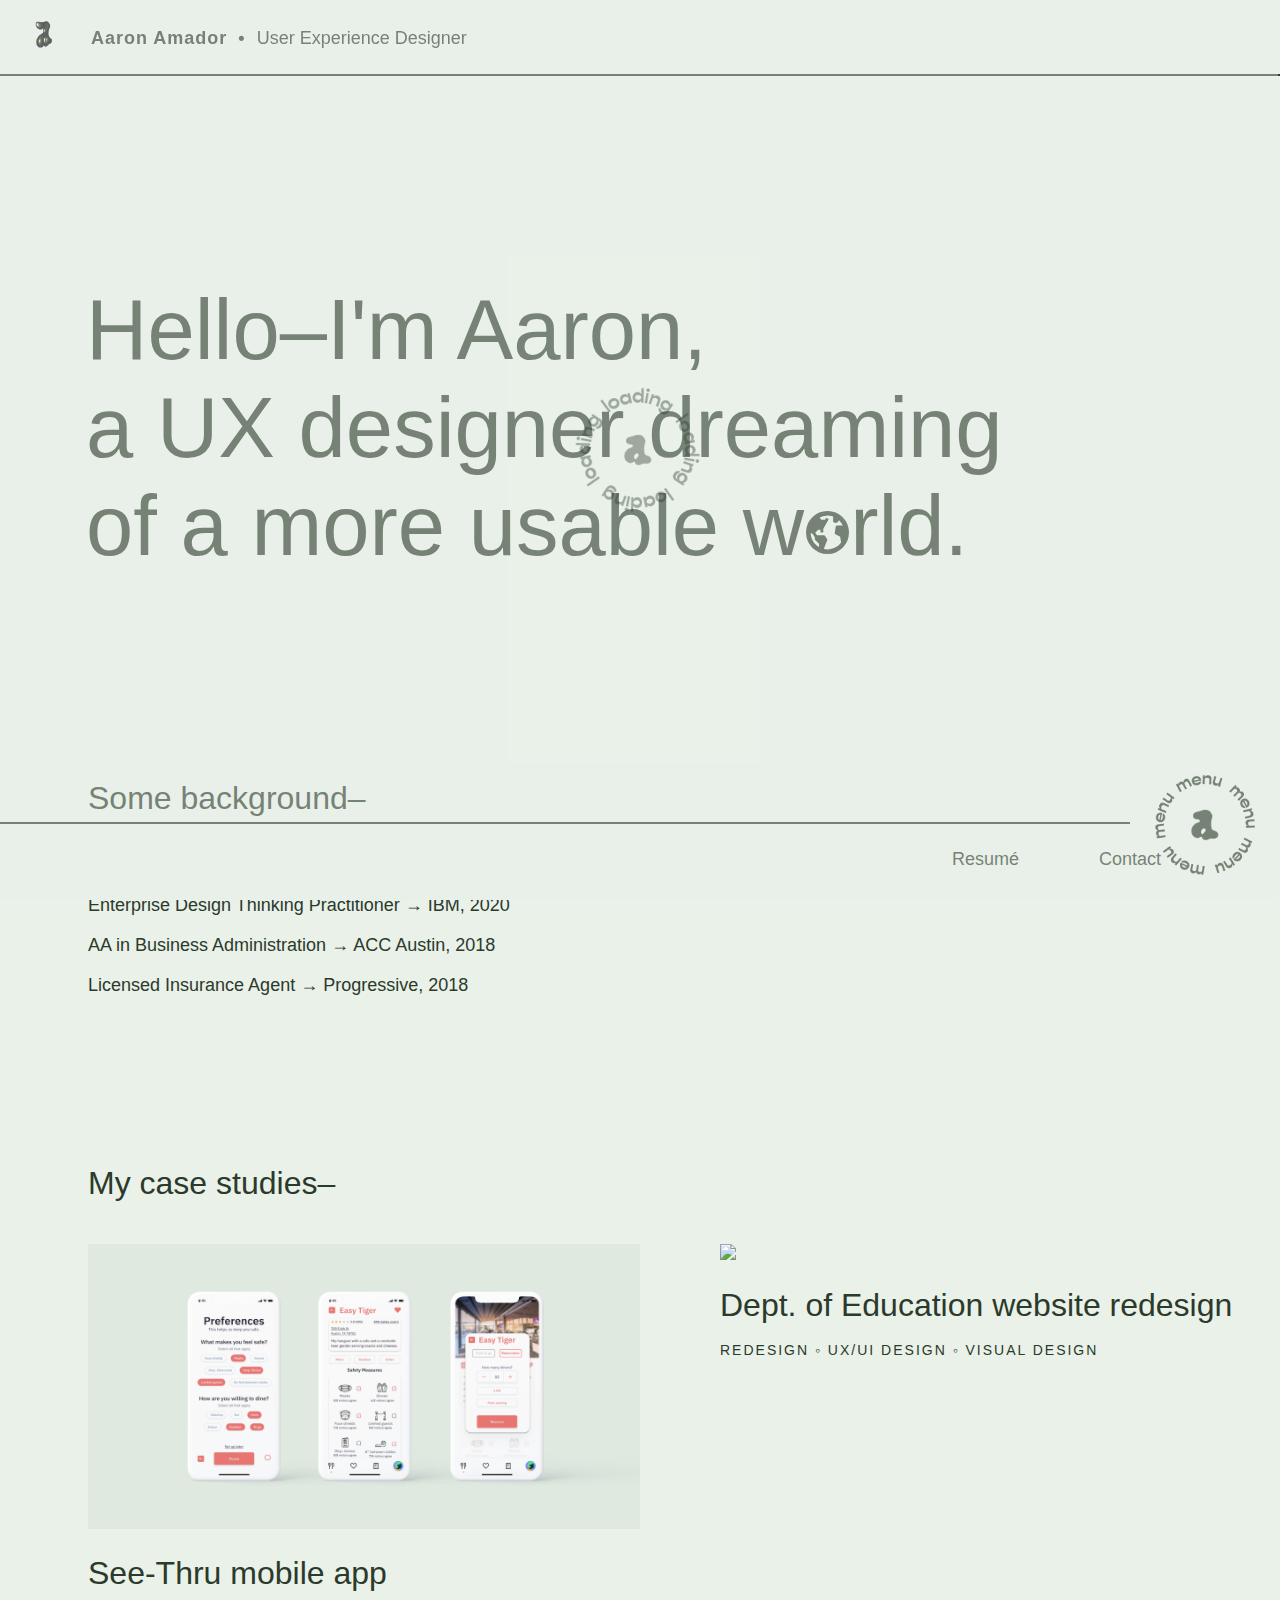
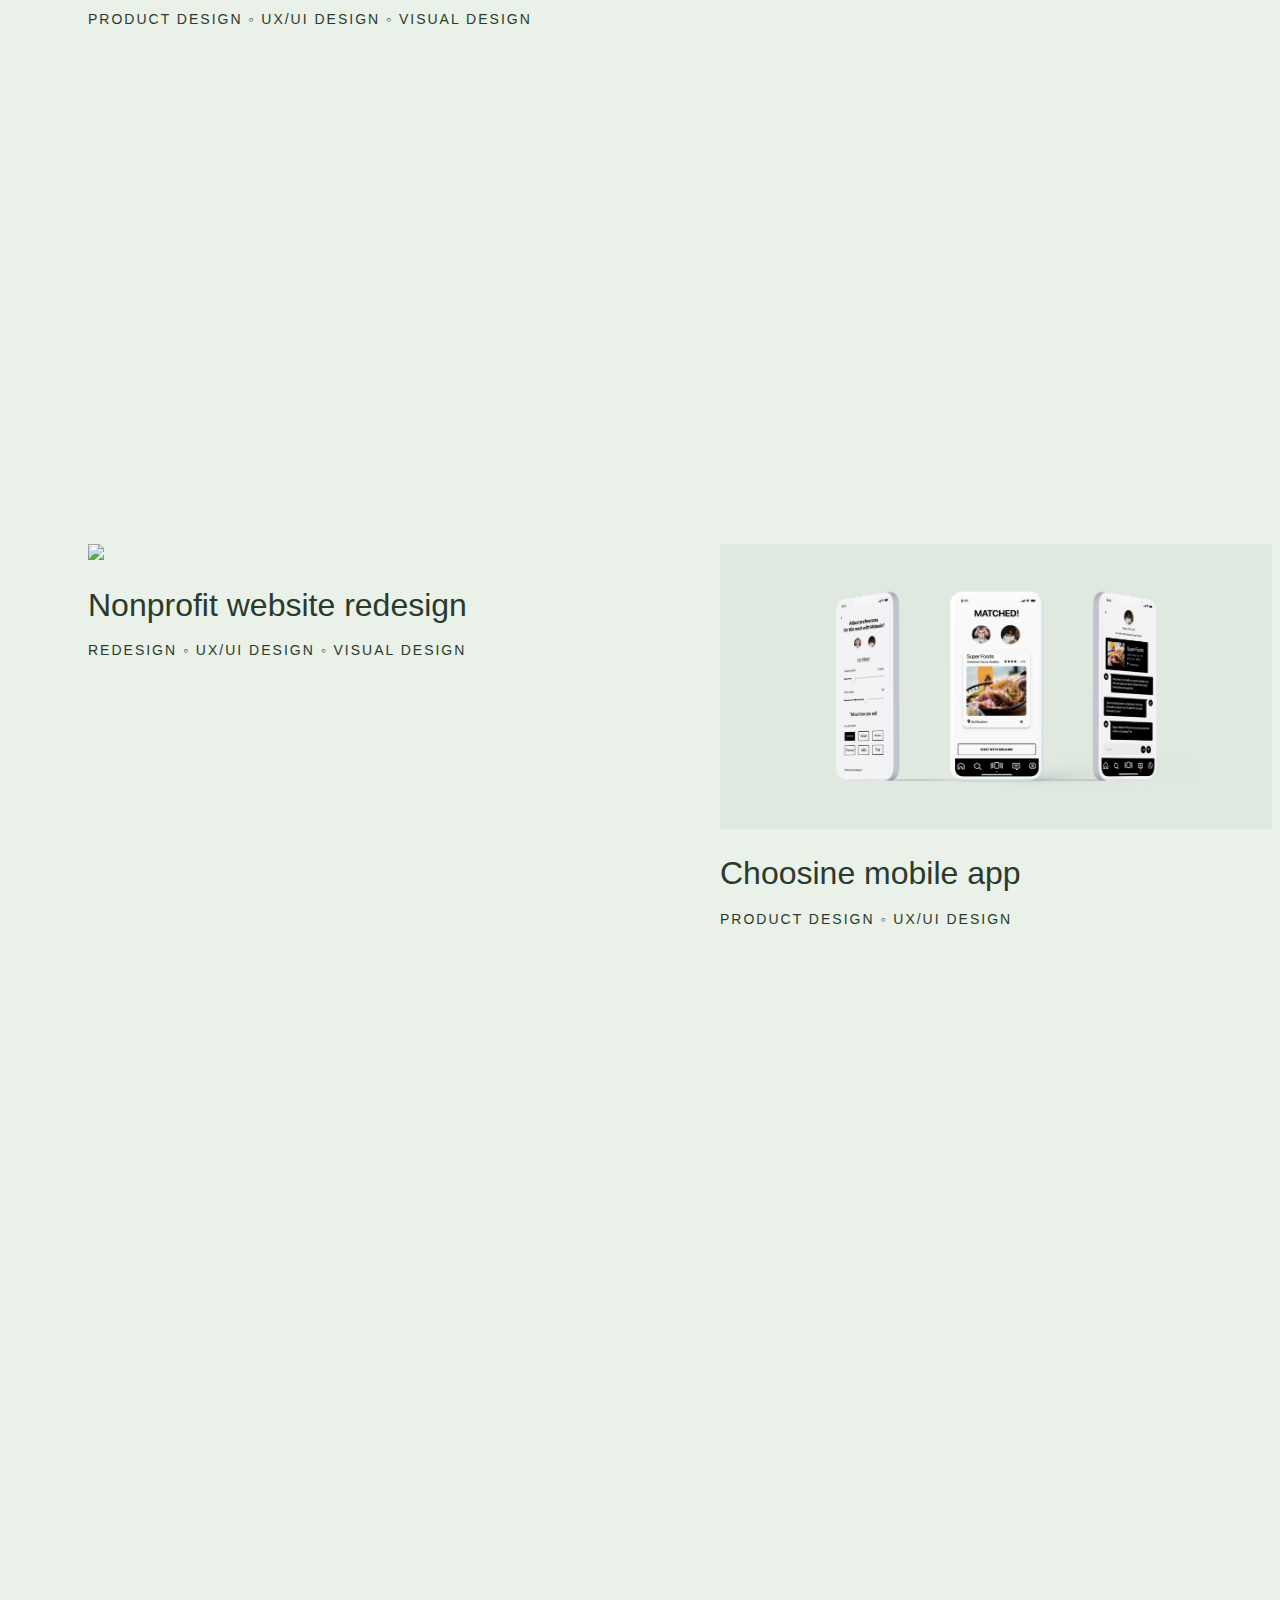
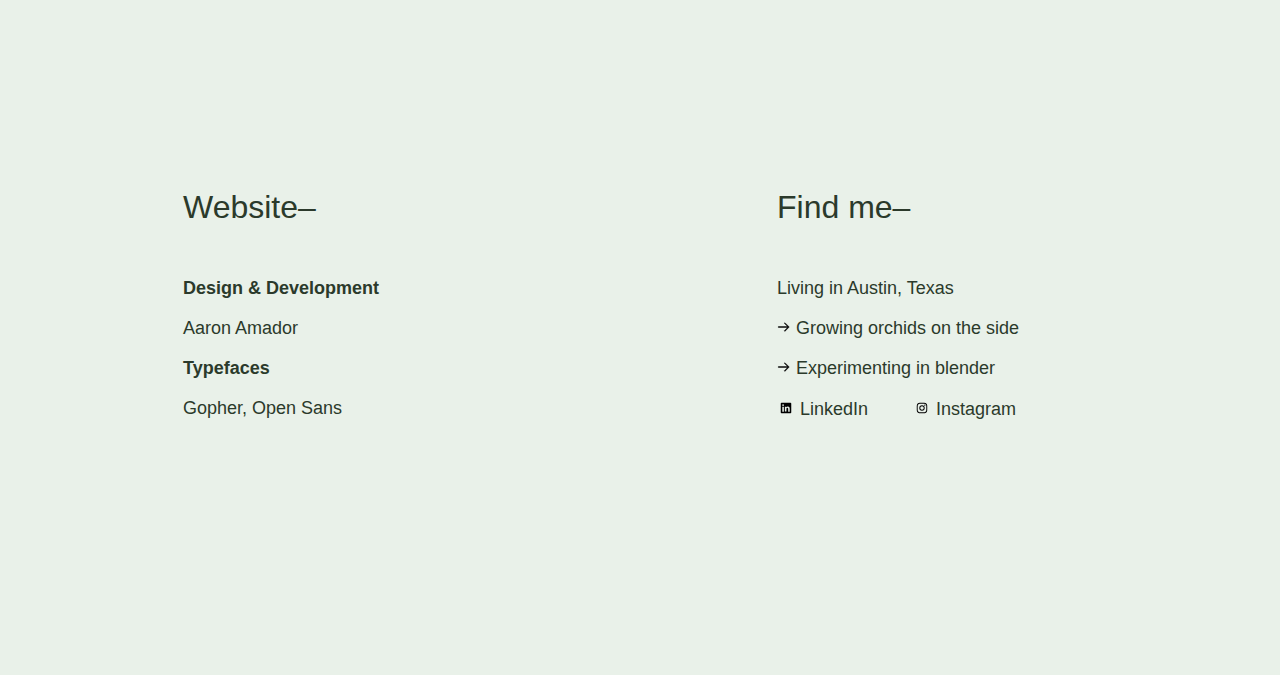
==== commit 7065bff4: "clean up" ====
--- a/index.html
+++ b/index.html
@@ -4,6 +4,7 @@
 
     <head>
         <title></title>
+        <link rel="shortcut icon" type="image/jpg" href="images/favicon copy.png"/>
         <link rel="stylesheet" href="css/style.css">
         <link rel="stylesheet" href="https://use.typekit.net/ffr1rnt.css">
         <script src="https://ajax.googleapis.com/ajax/libs/jquery/1.9.1/jquery.min.js"></script>  
@@ -44,7 +45,6 @@
 
         <header>
             <div class="topleft">
-               <!--- <div id="nameandwho"><b>Aaron Amador</b> • User Experience Designer</div>-->
            </div>
 
             <div class="navlinks">
@@ -160,7 +160,7 @@
                     <img src="images/Actions/Navigation/arrow--right/32bold arrow.svg"> Experimenting in blender
                 </p>
                 <div class="socials">
-                    <p class="soc">
+                    <p class="nowrap">
                         <img src="images/logo--linkedin.svg">LinkedIn
                         <img src="images/logo--instagram.svg">Instagram
                     </p>
@@ -168,18 +168,18 @@
             </div>
         </div>
 
-
+        
         <div class="hex">
             <div class="corn">
-                <img src="images/corn 2corn.png">
-            </div>
-        </div>
-
-        <p class="curntext">
-            <b>Aerangis curnowiana</b><br>
-               Miniature orchid from Madagascar,<br>
-               and a favorite in my collection.
-        </p>
+                <img src="images/curt.png">
+            </div>
+            <p class="curntext">
+                <b>Aerangis curnowiana</b><br>
+                   Miniature orchid from Madagascar,<br>
+                   and a favorite in my collection.
+            </p>
+        </div>
+
 
 
         <div class="preload">
@@ -192,7 +192,6 @@
 
         
     <script src="js/index.js"></script>
-    <script src="js/index2.js"></script>
     <script src="js/index3.js"></script>
 
 
--- a/css/style.css
+++ b/css/style.css
@@ -1,18 +1,18 @@
 html {
-    scroll-behavior: smooth;}
+    scroll-behavior: smooth;
+}
+
 body{
     max-width:2402px;
     background-color:#E9F1E9;
     transition:.3s  ease;
     color:#2B3A2B;
-  }
-
+}
 
 a{
     color:#2B3A2B;
     text-decoration:none;
 }
-
 
 p{
     font-size:18px;
@@ -24,116 +24,12 @@
     font-style: normal; 
 }
 
-.pagesize{
-    max-width:1902px;
-}
-
-
-header{
-    width:100%;
-    display:flex;
-    color:#2B3A2B;
-    position:fixed;
-    background-color:#E9F1E9;
-    left:0;
-    bottom:0;
-    z-index:5;
-}
-.ux{padding-left:5px;}
-
-#anotherheader{
-    width:100%;
-    display:flex;
-    color:#2B3A2B;
-    background-color:#E9F1E9;
-    margin-top:-10px;
-    margin-left:-10px;
-    padding-right:160px;
-    z-index:5;
-    border-bottom:2px solid #2B3A2B;
-}
-#actualtopleft{
-    display:flex;
-    width:100%;
-    margin-left:0px;
-    padding-left:17px;
-}
-
-#actualtopleft img{
-    max-width:40px;
-    margin-top:2px;
-    padding-right:5px;
-}
-#topper{
-    width:100%;
-    margin-top:30px;
-    padding-bottom:25px;
-    z-index:1;
-    padding-left:76px;
-    font-family: gopher, sans-serif;
-    font-size:18px;
-    font-weight:400;
-    letter-spacing:0px;
-}
-#topper b{
-    font-family: gopher, sans-serif;
-    letter-spacing:1px;
-    font-weight:600;
-    font-size:18px;
-}
-.topleft{
-    border-top:2px solid #2B3A2B;
-    display:flex;
-    width:90%;
-    padding-left:80px;}
-
-#rota img{
-    position:fixed;
-    max-height:40px;
-    margin-top:17px;
-    margin-left:10px;
-    filter: grayscale(100%) sepia(100%) hue-rotate(40deg);}
-
- 
-#nameandwho{
-    margin-top:20px;
-    padding-bottom:20px;
-    font-family: gopher, sans-serif;
-    letter-spacing:1px;
-    z-index:1;
-    font-weight:500;
-    font-size:18px;
-}
-#nameandwho b{
-    font-family: gopher, sans-serif;
-    font-size:18px;
-    font-weight:600;
-    letter-spacing:0px;
-}
-
-.navlinks{
-    border-top:2px solid #2B3A2B;
-    width:10%;
-    margin-right:150px;
-    padding-right:50px;
-    display:flex;
-    transition: .5s;
-}
-.nl{
-    font-family: gopher, sans-serif;
-    font-size:18px;
-    font-weight:300;
-    letter-spacing:0px;
-    margin-top:0px;
-    padding-top:25px;
-    padding-bottom:30px;
-    padding-right:80px;
-    transition: .8s;
-}
-.flippingnav{
-    margin-right:500px;
-    transition: .8s;
-}
+
+
+
+
+
+
 
 .sside{
     position:fixed;
@@ -147,21 +43,11 @@
     border-left:2px solid #2B3A2B;
     transition-timing-function: ease;
 }
-.cside{
-    border-left:2px solid #2B3A2B;
-    margin-right:500px;
-    height:100%;
-    transition: .3s;
-    transition-timing-function: ease;
-}
-
-
 
 .seriouslinks{
     margin-left:80px;
     margin-top:80px;
 }
-
 
 h1{
     font-family:gopher, sans-serif;
@@ -171,6 +57,18 @@
 
 }
 
+.h1alsothis{
+    font-family:gopher, sans-serif;
+    font-size:68px;
+    font-weight:500;
+    line-height:-20px;
+}
+
+.babies{
+    padding-top:20px;
+    padding-bottom:0px;
+}
+
 h2{
 
     font-family:gopher, sans-serif;
@@ -181,44 +79,141 @@
 h2 img{
     max-height:25px;
     padding-right:25px;
-    }
+}
     
 h2:hover img{
     animation-name: bounce;
     animation-duration: 750ms;
     animation-iteration-count: infinite;
-    animation-timing-function: linear; }
-    @keyframes bounce {
-        0% {
-            transform:translateX(0);
-        }
-        50% {
-            transform:translateX(10px);
-        }
-        100% {
-            transform:translateX(0px);
-        }
-    }
-
-
-.h1alsothis{
-    font-family:gopher, sans-serif;
-    font-size:68px;
-    font-weight:500;
-    line-height:-20px;
-}
-
-.babies{
-    padding-top:20px;
-    padding-bottom:0px;
-}
-#top{
-    display:flex;
+    animation-timing-function: linear; 
+}
+
+@keyframes bounce {
+    0% {
+        transform:translateX(0);
+    }
+    50% {
+        transform:translateX(10px);
+    }
+    100% {
+        transform:translateX(0px);
+    }
+}
+
+
+
+
+
+
+
+
+#anotherheader{
+    width:100%;
+    display:flex;
+    color:#2B3A2B;
+    background-color:#E9F1E9;
+    margin-top:-10px;
+    margin-left:-10px;
+    padding-right:160px;
+    z-index:5;
+    border-bottom:2px solid #2B3A2B;
+}
+
+#actualtopleft{
+    display:flex;
+    width:100%;
+    margin-left:0px;
+    padding-left:17px;
+}
+
+#actualtopleft img{
+    max-width:40px;
+    margin-top:2px;
+    padding-right:5px;
+}
+
+#rota img{
     position:fixed;
-    top:0;
+    max-height:40px;
+    margin-top:17px;
+    margin-left:10px;
+    filter: grayscale(100%) sepia(100%) hue-rotate(40deg);
+}
+
+#topper{
     width:100%;
+    margin-top:30px;
+    padding-bottom:25px;
+    z-index:1;
+    padding-left:76px;
+    font-family: gopher, sans-serif;
+    font-size:18px;
+    font-weight:400;
+    letter-spacing:0px;
+}
+
+#topper b{
+    font-family: gopher, sans-serif;
+    letter-spacing:1px;
+    font-weight:600;
+    font-size:18px;
+}
+
+.ux{padding-left:5px;
+}
+
+
+
+
+
+
+
+
+
+
+header{
+    width:100%;
+    display:flex;
+    color:#2B3A2B;
+    position:fixed;
+    background-color:#E9F1E9;
+    left:0;
+    bottom:0;
     z-index:5;
 }
+
+.topleft{
+    border-top:2px solid #2B3A2B;
+    display:flex;
+    width:90%;
+    padding-left:80px;
+}
+
+.navlinks{
+    border-top:2px solid #2B3A2B;
+    width:10%;
+    margin-right:150px;
+    padding-right:50px;
+    display:flex;
+    transition: .5s;
+}
+
+.nl{
+    font-family: gopher, sans-serif;
+    font-size:18px;
+    font-weight:300;
+    letter-spacing:0px;
+    margin-top:0px;
+    padding-top:25px;
+    padding-bottom:30px;
+    padding-right:80px;
+    transition: .8s;
+}
+
+
+
+
+
 
 
 
@@ -243,43 +238,30 @@
     transition: 1s;
 }
 
+@keyframes men {
+    0% {
+    }
+
+    100% {
+        transform:rotate(360deg);
+    }
+}
+
 .menbase img{
     position:fixed;
     bottom:-25px;
     right:-25px;
     width:200px;
     height:20;
-    transition: 1s;}
-
-    .crot img{
-        right:150px;
-    }
-
-    .cmen img{
-        animation-name: cmen;
-        animation-duration: 4000ms;
-        animation-iteration-count: infinite;
-        animation-timing-function: linear; 
-        transition: 3s;
-    }
-
-    
-
-
-    @keyframes men {
-        0% {
-        }
-        100% {
-            transform:rotate(360deg);
-        }
-    }
-    @keyframes cmen {
-        0% {
-        }
-        100% {
-            transform:rotate(-360deg);
-        }
-    }
+    transition: 1s;
+}
+
+
+
+
+
+
+
 
 
 
@@ -290,17 +272,9 @@
     margin-top:120px;
     color:#2B3A2B;
 }
+
 #intro{
     display:flex;
-}
-h3{
-    font-family: gopher, sans-serif;
-    font-weight: 500;
-    font-style: normal;
-    font-size:85px;}
-
-.nowrap{
-    white-space:nowrap
 }
 
 #intro img{
@@ -313,10 +287,6 @@
     animation-iteration-count: infinite;
     animation-timing-function: linear; 
 }
-.letters{
-    margin-left:0px;
-}
-
 
 @keyframes globe {
     0% {
@@ -326,6 +296,24 @@
         transform:rotate(3600deg);
     }
 }
+
+h3{
+    font-family: gopher, sans-serif;
+    font-weight: 500;
+    font-style: normal;
+    font-size:85px;}
+
+.nowrap{
+    white-space:nowrap
+}
+
+.letters{
+    margin-left:0px;
+}
+
+
+
+
 
 
 
@@ -343,6 +331,7 @@
     font-style: normal;
     font-size:32px;
 }
+
 .bodyodyody{
     margin-top:-15px;
 }
@@ -359,40 +348,9 @@
     margin-top:160px;
 }
 
-.work{
-    margin-left:80px;
-    color:#2B3A2B;
-    margin-right:80px;
-    justify-content:space-between;
-    display:flex;
-    
-}
-
-.titletag{
-    margin-top:-70px;
-    display:flex;
-    padding-bottom:80px;
-}
-.titletag h4{
-    padding-right:20px;
-}
-
-.talmbout{
-    margin-top:-20px;
-    padding-bottom:40px;
-}
-
-
-.tag{
-    padding-right:7px;
-    font-family: gopher, sans-serif;
-    font-weight:500;
-    letter-spacing:1px;
-    text-transform:uppercase;
-    letter-spacing:2px;
-    padding-top:20px;
-    color:#2B3A2B;
-    font-size:14px;}
+
+
+
 
 
 
@@ -408,15 +366,77 @@
     "bottomleft  bottomright rightside"
     ;
 }
-.bbottom{
-    grid-area:bottom;
-    padding-top:120px;
-    display:flex;
-    padding-bottom:220px;
-    padding-left:200px;
-    margin-left:-25px;
-    margin-top:0px;
-}
+
+.tleft{
+    grid-area:topleft;
+    padding-right:40px;
+}
+
+.tleft img{
+    max-width:100%;
+}
+
+.tright{
+    grid-area:topright;
+    padding-left:40px;
+}
+
+.tright img{
+    max-width:100%;
+}
+
+.bleft{
+    grid-area:bottomleft;
+    padding-right:40px;
+}
+
+.bleft img{
+    max-width:100%;
+}
+
+.bright{
+    grid-area:bottomright;
+    padding-left:40px;
+}
+
+.bright img{
+    max-width:100%;
+}
+
+.rigside{
+    grid-area:rightside;
+}
+
+.talmbout{
+    margin-top:-20px;
+    padding-bottom:40px;
+}
+
+.titletag{
+    margin-top:-70px;
+    display:flex;
+    padding-bottom:80px;
+}
+
+.tag{
+    padding-right:7px;
+    font-family: gopher, sans-serif;
+    font-weight:500;
+    letter-spacing:1px;
+    text-transform:uppercase;
+    letter-spacing:2px;
+    padding-top:20px;
+    color:#2B3A2B;
+    font-size:14px;
+}
+
+
+
+
+
+
+
+
 .borderbottom{
     margin-top:180px;
     border-top:2px solid #2B3A2B;
@@ -426,14 +446,30 @@
 
 }
 
-.borderbottomafter{
-    width:calc(100% + 175px);
-    transition:.5s linear;
+
+
+
+
+
+
+
+
+
+
+.bbottom{
+    grid-area:bottom;
+    padding-top:120px;
+    display:flex;
+    padding-bottom:220px;
+    padding-left:200px;
+    margin-left:-25px;
+    margin-top:0px;
 }
 
 .cred{
     width:600px;
 }
+
 .fm{
     width:500px;
 }
@@ -441,127 +477,55 @@
     max-height:14px;
 }
 
-.botl{
-    grid-area:bot;
-    margin-top:120px;
-    padding-bottom:80px;
-}
 .socials{
     display:flex;
     word-spacing:40px;
     margin-top:-35px;
 }
+
 .socials img{
     height:18px;
     width:18px;
     padding-right:5px;
 }
-.soc{
-    white-space:nowrap;
-}
-.email img{ 
-    height:60px;
-    width:60px;
-}
-
-.rigside{
-    grid-area:rightside;
-}
-.tleft img{
-    max-width:100%;
-}
-.tright img{
-    max-width:100%;
-}
-.bleft img{
-    max-width:100%;
-}
-.bright img{
-    max-width:100%;
-}
-.tleft{
-    grid-area:topleft;
-    padding-right:40px;
-}
-.tright{
-    grid-area:topright;
-    padding-left:40px;
-}
-.bleft{
-    grid-area:bottomleft;
-    padding-right:40px;
-}
-.bright{
-    grid-area:bottomright;
-    padding-left:40px;
-}
-
-
-
-
-.email:hover img{
-    animation-name: bounce;
-    animation-duration: 750ms;
-    animation-iteration-count: infinite;
-    animation-timing-function: linear; 
-}
-
-@keyframes bounce {
-    0% {
-        transform:translateX(0);
-    }
-    50% {
-        transform:translateX(10px);
-    }
-    100% {
-        transform:translateX(0px);
-    }
-}
+
+
+
+
+
+
+
+
 
 
 
 .hex{
+    display:flex;
     position:absolute;
-    right:500px;
+    right:260px;
     z-index:3;
-    bottom: -2400px ;
+    bottom: -2350px ;
     opacity:0;
-    transition:all .2s linear;
-}
-
+    transition:all .3s linear;
+}
 
 .corn img{
-    transform:rotate(15deg);}
-
-    .show{
-        opacity:1;
-        transition:.5s ease;
-    }
-.sideclick{
-    transition:.5s ease;
-    position:absolute;
-    right:900px;
+    transform:rotate(15deg);
 }
 
 .curntext{
-    z-index:2;
-    position:absolute;
-    right:240px;
-    bottom: -2170px ;
-    opacity:0;
-    line-height:35px;
-    transition:all .5s ease;
-}
-.curntextscroll{
-    opacity:1;
-    transition:all .5s linear;
-}
-.curnsideclick{
-
-    transition:.5s ease;
-    position:absolute;
-    right:640px;
-}
+    margin-top:230px;
+    margin-left:70px;
+}
+
+
+
+
+
+
+
+
+
 .preload{
     position:fixed;
     width:100%;
@@ -573,11 +537,13 @@
     justify-content:center;
     background-color:#E9F1E9;
 }
+
 .preload img{
     width:200px;
     height:200px;
     margin:auto auto;
 }
+
 .loader{
     background-color:transparent;
     animation-name: spin;
@@ -595,3 +561,64 @@
     }
 }
 
+
+
+
+
+
+
+.borderbottomafter{
+    width:calc(100% + 175px);
+    transition:.5s linear;
+}
+
+.show{
+    opacity:1;
+    transition:.5s ease;
+}
+
+.curntextscroll{
+    opacity:1;
+    transition:all .5s linear;
+}
+
+.cmen img{
+    animation-name: cmen;
+    animation-duration: 4000ms;
+    animation-iteration-count: infinite;
+    animation-timing-function: linear; 
+    transition: 3s;
+}
+
+@keyframes cmen {
+    0% {
+    }
+
+    100% {
+        transform:rotate(-360deg);
+    }
+}
+
+.cside{
+    border-left:2px solid #2B3A2B;
+    margin-right:500px;
+    height:100%;
+    transition: .3s;
+    transition-timing-function: ease;
+}
+
+.pagesize{
+    max-width:1902px;
+}
+
+.sideclick{
+    transition:.5s ease;
+    position:absolute;
+    right:660px;
+}
+
+.curnsideclick{
+    transition:.5s linear;
+    position:absolute;
+    right:560px;
+}
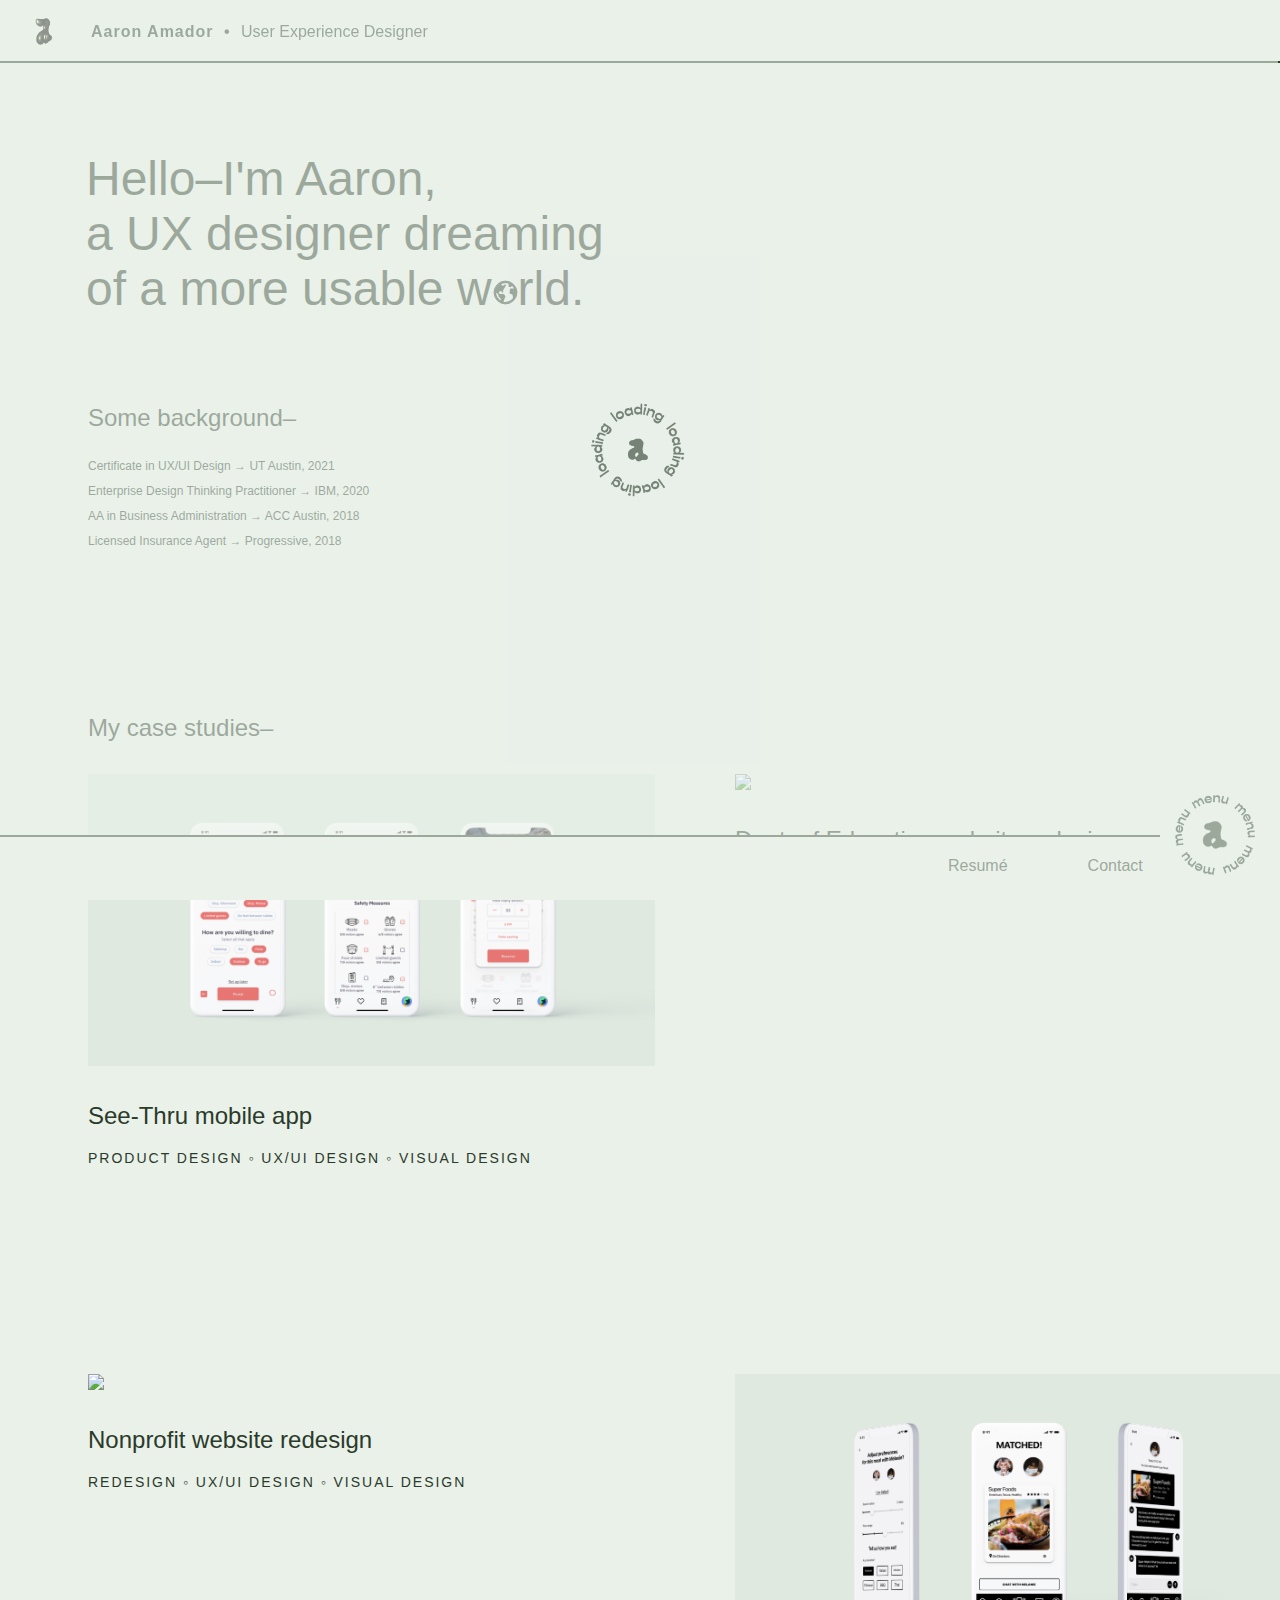
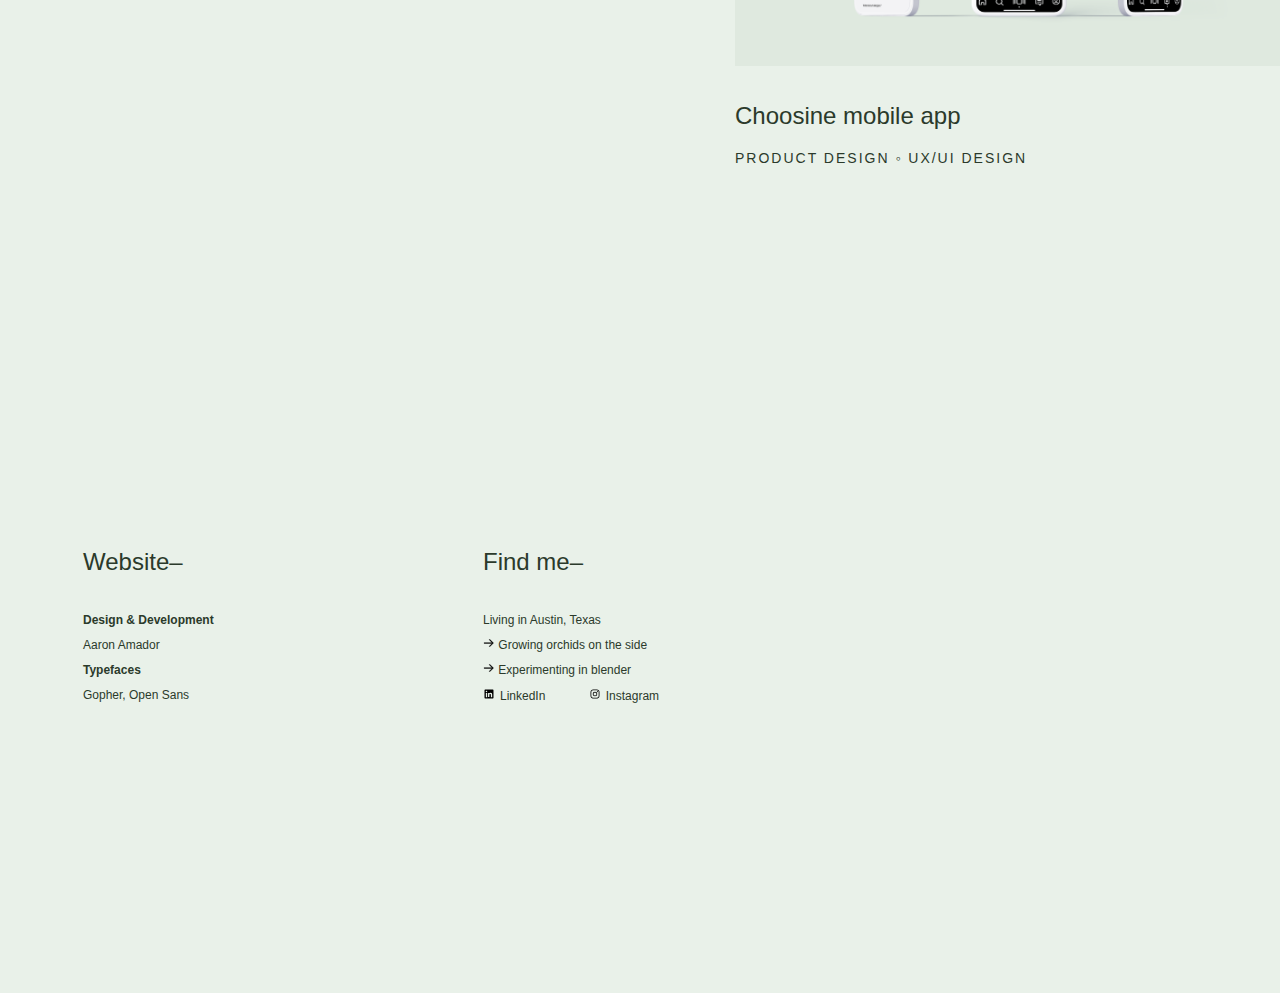
==== commit d020fc34: "med" ====
--- a/index.html
+++ b/index.html
@@ -173,11 +173,11 @@
             <div class="corn">
                 <img src="images/curt.png">
             </div>
-            <p class="curntext">
-                <b>Aerangis curnowiana</b><br>
-                   Miniature orchid from Madagascar,<br>
-                   and a favorite in my collection.
-            </p>
+        <p class="curntext">
+            <b>Aerangis curnowiana</b><br>
+               Miniature orchid from Madagascar,<br>
+               and a favorite in my collection.
+        </p>
         </div>
 
 
@@ -192,6 +192,7 @@
 
         
     <script src="js/index.js"></script>
+    <script src="js/index2.js"></script>
     <script src="js/index3.js"></script>
 
 
--- a/css/style.css
+++ b/css/style.css
@@ -1,3 +1,8 @@
+ /* 2K SCREENS 2K SCREENS 2K SCREENS 2K SCREENS 2K SCREENS 2K SCREENS
+ 2K SCREENS 2K SCREENS 2K SCREENS 2K SCREENS 2K SCREENS 2K SCREENS 
+ 2K SCREENS 2K SCREENS 2K SCREENS 2K SCREENS 2K SCREENS 2K SCREENS  */
+
+
 html {
     scroll-behavior: smooth;
 }
@@ -23,7 +28,6 @@
     font-weight: 400;
     font-style: normal; 
 }
-
 
 
 
@@ -66,7 +70,6 @@
 
 .babies{
     padding-top:20px;
-    padding-bottom:0px;
 }
 
 h2{
@@ -159,7 +162,8 @@
     font-size:18px;
 }
 
-.ux{padding-left:5px;
+.ux{
+    padding-left:5px;
 }
 
 
@@ -202,8 +206,6 @@
     font-family: gopher, sans-serif;
     font-size:18px;
     font-weight:300;
-    letter-spacing:0px;
-    margin-top:0px;
     padding-top:25px;
     padding-bottom:30px;
     padding-right:80px;
@@ -252,7 +254,6 @@
     bottom:-25px;
     right:-25px;
     width:200px;
-    height:20;
     transition: 1s;
 }
 
@@ -502,7 +503,7 @@
 .hex{
     display:flex;
     position:absolute;
-    right:260px;
+    left:1600px;
     z-index:3;
     bottom: -2350px ;
     opacity:0;
@@ -516,10 +517,19 @@
 .curntext{
     margin-top:230px;
     margin-left:70px;
-}
-
-
-
+    transition:all .3s linear;
+}
+
+
+.sideclick{
+    transition:.5s ease;
+    position:absolute;
+}
+
+.curnsideclick{
+    transition:.5s linear;
+    position:absolute;
+}
 
 
 
@@ -611,14 +621,245 @@
     max-width:1902px;
 }
 
-.sideclick{
+.txtclick{
+    opacity:0;
+    transition:all .3s linear;
+}
+
+
+
+
+
+
+@media only screen and (max-width: 2240px) {
+
+    .curntext{
+        opacity:0;
+        }
+}
+
+@media only screen and (max-width: 2075px) {
+
+    .hex{
+        left:1450px;
+        }
+}
+
+@media only screen and (max-width: 1925px) {
+
+    .hex{
+        left:1350px;
+        }
+}
+
+@media only screen and (max-width: 1830px) {
+
+    .hex{
+        left:1250px;
+        }
+}
+
+@media only screen and (max-width: 1550px) {
+
+    .hex{
+        left:1150px;
+        }
+}
+
+
+ /* 1440 SCREENS 1440 SCREENS 1440 SCREENS 1440 SCREENS 1440 SCREENS 
+ 1440 SCREENS 1440 SCREENS 1440 SCREENS 1440 SCREENS 1440 SCREENS 
+ 1440 SCREENS 1440 SCREENS 1440 SCREENS 1440 SCREENS 1440 SCREENS  */
+
+ @media only screen and (max-width: 1441px) {
+
+.sside{
+    right:-402px;
+    width:400px;
+}
+
+p{
+    font-size:12px;
+    line-height:25px;
+}
+
+
+.seriouslinks{
+    margin-top:40px;
+}
+
+h1{
+     font-size:36px;
+     line-height:80px;
+}
+
+.h1alsothis{
+    font-size:36px;
+    line-height:-10px;
+}
+
+h2{
+     font-size:24px;
+}
+
+h2 img{
+    max-height:18px;
+}
+
+.babies{
+    padding-top:0px;
+}
+
+.topleft{
+    width:85%;
+}
+
+.navlinks{
+    margin-right:120px;
+    padding-right:20px;
+    width:15%;
+}
+
+.nl{
+    font-size:16px;
+    padding-top:20px;
+    padding-bottom:25px;
+}
+
+.rotatingm img{
+    width:80px;
+    height:80px;
+}
+
+.menbase img{
+    width:180px;
+
+}
+#rota img{
+    margin-top:14px;
+}
+
+#topper{
+    font-size:16px;
+    margin-top:25px;
+    padding-bottom:20px;
+}
+
+#topper b{
+    font-size:16px;
+}
+
+#hole{
+    margin-top:40px;
+}
+
+#intro img{
+    height:25px;
+    width:25px;
+}
+
+h3{
+    font-size:48px;
+}
+
+
+#background{
+    margin-top:40px;
+}
+
+h4{
+    font-size:24px;
+}
+
+.bodyodyody{
+    margin-top:-10px;
+}
+
+.gridcontainer{
+    grid-template-columns:1fr 1fr 50px;
+    height:1200px;
+}
+
+.talmbout{
+    margin-top:0px;
+}
+
+.titletag{
+    margin-top:-50px;
+    font-size:10px;
+    padding-bottom:00px;
+}
+
+.preload img{
+    width:150px;
+    height:150px;
+}
+
+.borderbottom{
+    margin-top:80px;
+    width:0px;
+}
+
+.bbottom{
+    padding-bottom:160px;
+    padding-left:100px;
+    padding-top:60px;
+}
+
+.hex{
+    bottom: -1680px ;
+    left:900px;
+}
+
+.corn img{
+    max-width:180px;
+}
+
+.curntext{
+    margin-left:40px;
+    width:100px;
+    margin-top:140px;
+    font-size:12px;
+}
+
+.cred{
+    width:400px;
+}
+.fm{
+    width:300px;
+}
+
+.fm img{
+    max-height:12px;
+}
+
+.socials{
+    margin-top:-28px;
+}
+.socials img{
+    height:12px;
+    width:12px;
+    padding-top:9px;
+}
+
+.pagesize{
+    max-width:1090px;
+}
+
+.cside{
+    margin-right:400px;
+}
+
+.borderbottomafter{
+    width:calc(100% + 175px);
+    transition:.5s linear;
+}
+.show{
+    opacity:1;
     transition:.5s ease;
-    position:absolute;
-    right:660px;
-}
-
-.curnsideclick{
-    transition:.5s linear;
-    position:absolute;
-    right:560px;
-}
+}
+
+.curntextscroll{
+    opacity:1;
+    transition:all .5s linear;
+}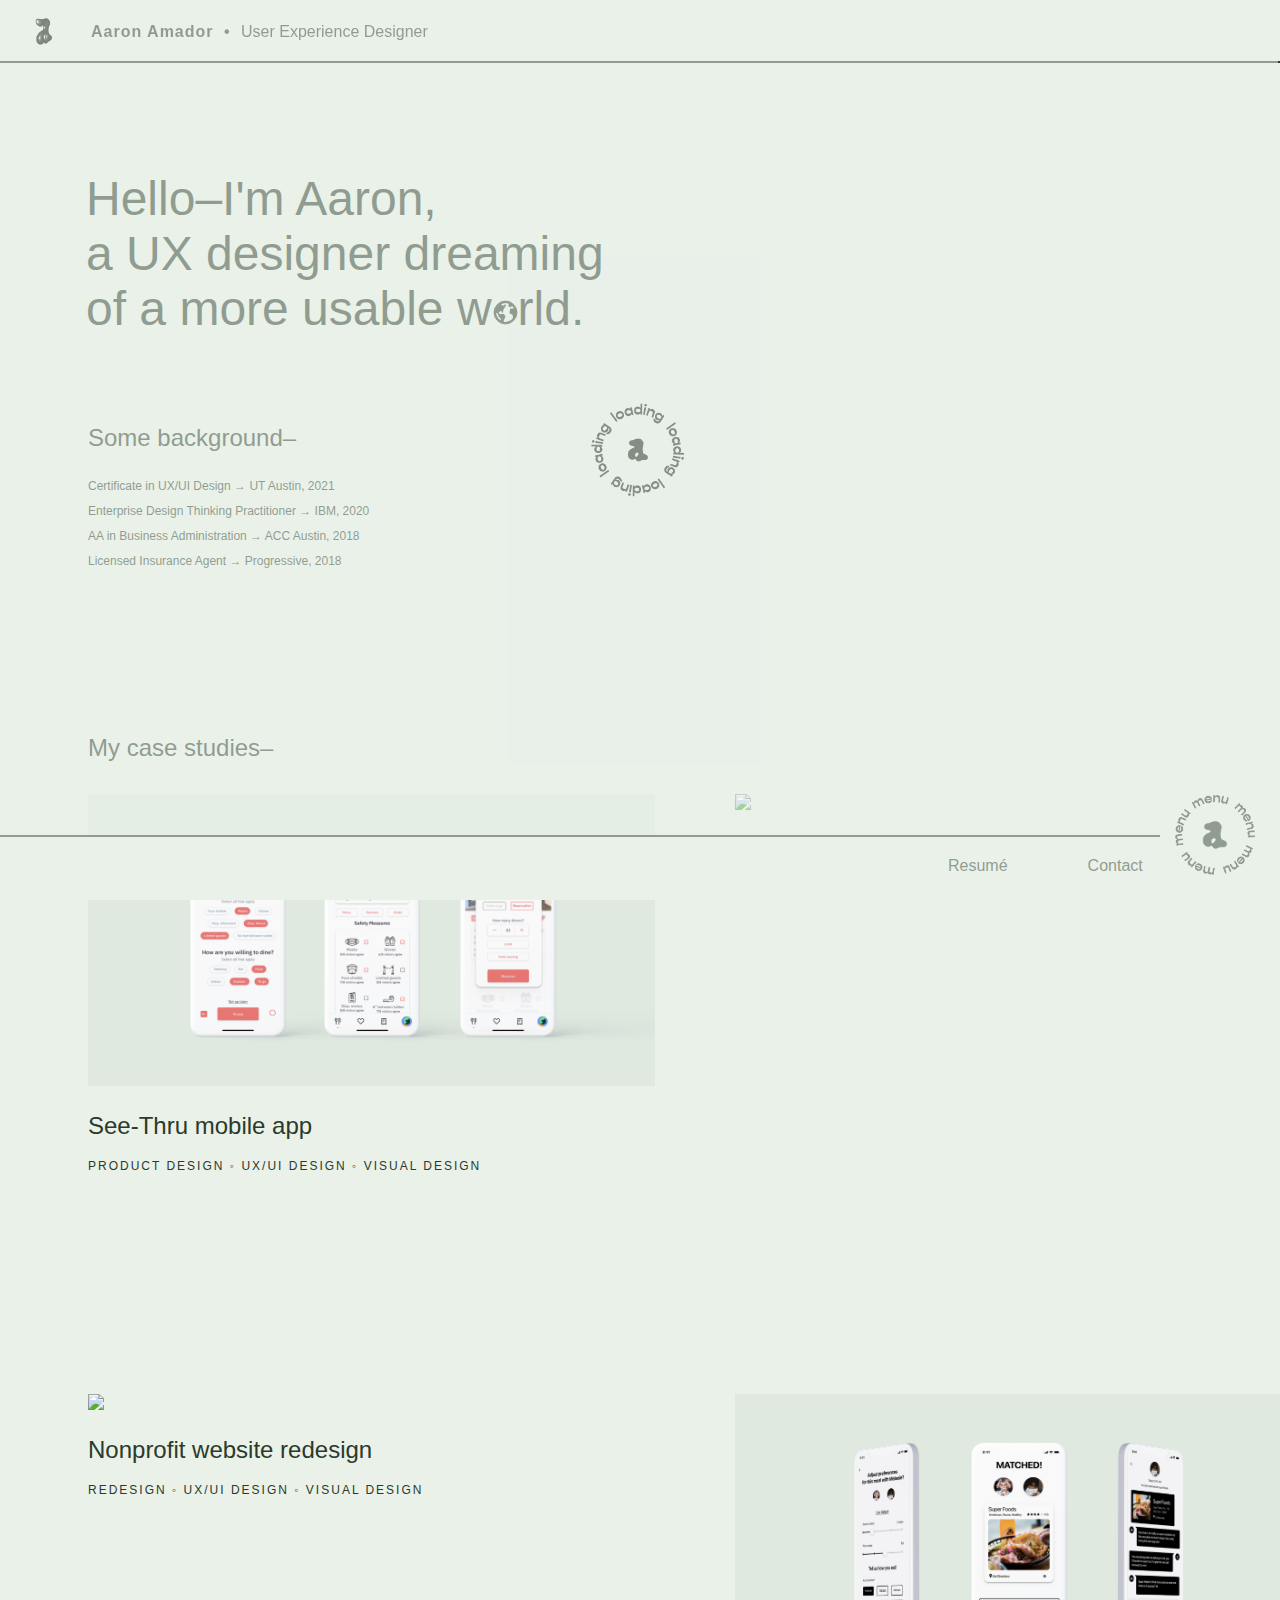
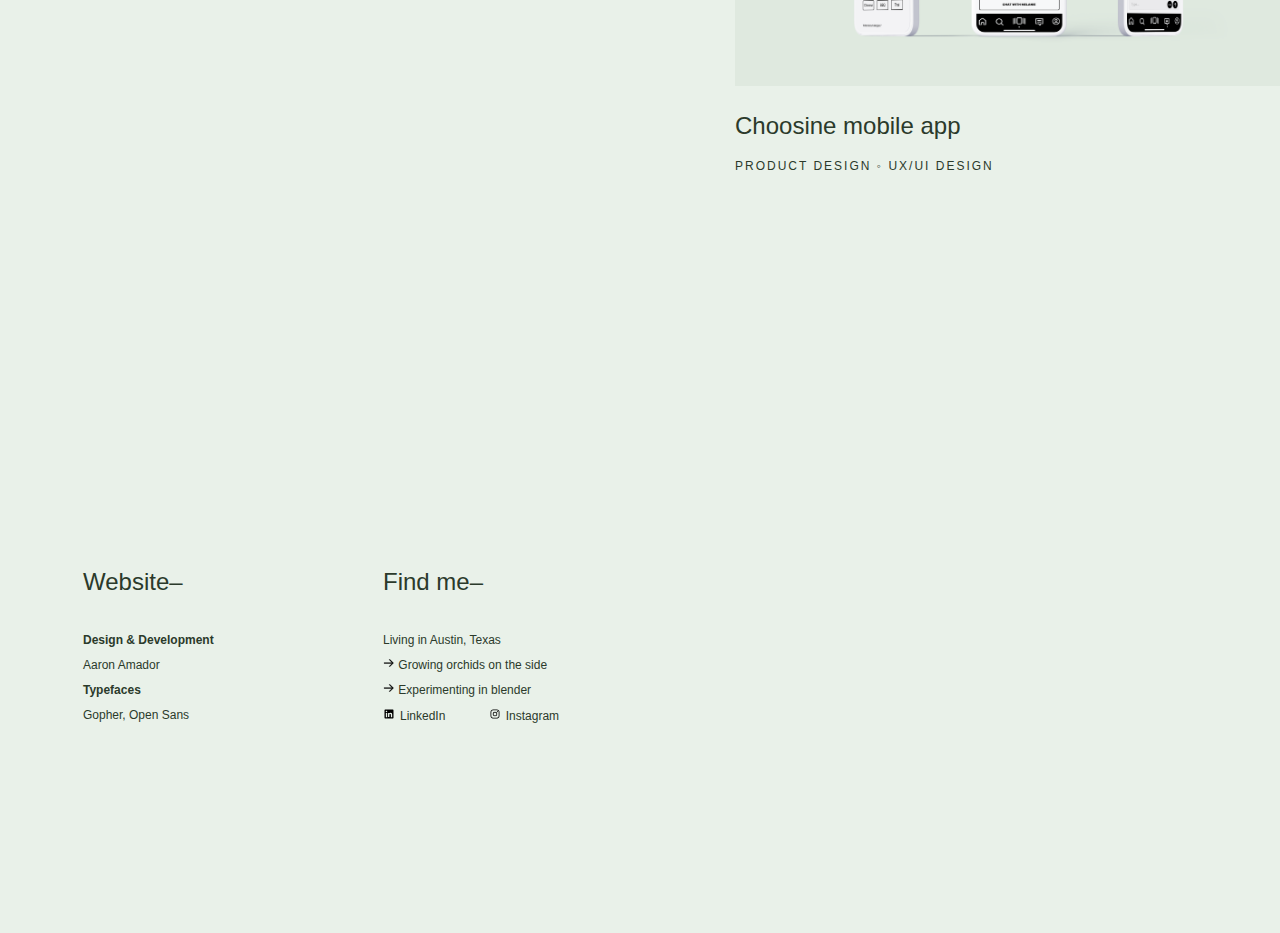
==== commit 215ae1b8: "sigh" ====
--- a/index.html
+++ b/index.html
@@ -107,7 +107,8 @@
             <div class="tright">
                 <img src="images/lkdjf.gif">
                 <div class="talmbout">
-                    <h4>Dept. of Education website redesign</h4>
+                    <h4 class="ded">Dept. of Education website redesign</h4>
+                    <h4 class="red">Dept. of Education<br> website redesign</h4>
                     <div class="titletag">
                         <p class="tag">Redesign ◦ UX/UI design ◦ Visual Design
                         </p>
--- a/css/style.css
+++ b/css/style.css
@@ -366,6 +366,7 @@
     "topleft topright rightside"
     "bottomleft  bottomright rightside"
     ;
+    transition:.2s linear;
 }
 
 .tleft{
@@ -654,35 +655,70 @@
 
 @media only screen and (max-width: 1830px) {
 
+    .bbottom{
+        padding-left:120px;
+    }
+    .cred{
+        width:500px;
+    }
+    
+    .fm{
+        width:400px;
+    }
     .hex{
         left:1250px;
         }
-}
-
-@media only screen and (max-width: 1550px) {
+    .navlinks{
+        padding-right:60px;}
+    
+}
+
+@media only screen and (max-width: 1730px) {
 
     .hex{
         left:1150px;
         }
 }
+@media only screen and (max-width: 1630px) {
+
+    .hex{
+        left:1050px;
+        }
+        .navlinks{
+            padding-right:80px;}
+        
+}
+@media only screen and (max-width: 1550px) {
+
+    .cred{
+        width:400px;
+    }
+    .hex{
+        left:950px;
+        }
+}
 
 
  /* 1440 SCREENS 1440 SCREENS 1440 SCREENS 1440 SCREENS 1440 SCREENS 
  1440 SCREENS 1440 SCREENS 1440 SCREENS 1440 SCREENS 1440 SCREENS 
  1440 SCREENS 1440 SCREENS 1440 SCREENS 1440 SCREENS 1440 SCREENS  */
 
- @media only screen and (max-width: 1441px) {
+@media only screen and (max-width: 1441px) {
+
+    body{
+    max-width:1300px;
+}
+
+
+p{
+    font-size:12px;
+    line-height:25px;
+}
 
 .sside{
     right:-402px;
     width:400px;
 }
-
-p{
-    font-size:12px;
-    line-height:25px;
-}
-
 
 .seriouslinks{
     margin-top:40px;
@@ -750,7 +786,7 @@
 }
 
 #hole{
-    margin-top:40px;
+    margin-top:60px;
 }
 
 #intro img{
@@ -781,13 +817,16 @@
 }
 
 .talmbout{
-    margin-top:0px;
+    margin-top:-10px;
 }
 
 .titletag{
     margin-top:-50px;
-    font-size:10px;
     padding-bottom:00px;
+}
+
+.tag{
+    font-size:12px;
 }
 
 .preload img{
@@ -807,8 +846,8 @@
 }
 
 .hex{
-    bottom: -1680px ;
-    left:900px;
+    bottom: -1620px ;
+    left:840px;
 }
 
 .corn img{
@@ -817,13 +856,13 @@
 
 .curntext{
     margin-left:40px;
-    width:100px;
-    margin-top:140px;
+    width:200px;
+    margin-top:160px;
     font-size:12px;
 }
 
 .cred{
-    width:400px;
+    width:300px;
 }
 .fm{
     width:300px;
@@ -842,9 +881,23 @@
     padding-top:9px;
 }
 
-.pagesize{
-    max-width:1090px;
-}
+.ded{
+    display:inherit;
+    transition:.2s linear;
+}
+.dedclick{
+    display:none;
+    transition:.2s linear;
+}
+.red{
+    display:none;
+    transition:.2s linear;
+}
+.redclick{
+    display:inherit;
+    transition:.2s linear;
+}
+
 
 .cside{
     margin-right:400px;
@@ -862,4 +915,33 @@
 .curntextscroll{
     opacity:1;
     transition:all .5s linear;
+}
+
+.cside{
+    margin-right:400px;
+}
+
+.clips{
+    width:calc(100% - 360px);
+    transition:.2s linear;
+}
+
+
+@media only screen and (max-width: 1175px) {
+
+
+    .hex{
+        left:750px;
+        }
+        
+    .navlinks{
+        padding-right:60px;
+
+    }
+@media only screen and (max-width: 1075px) {
+
+
+    .hex{
+        left:700px;
+        }
 }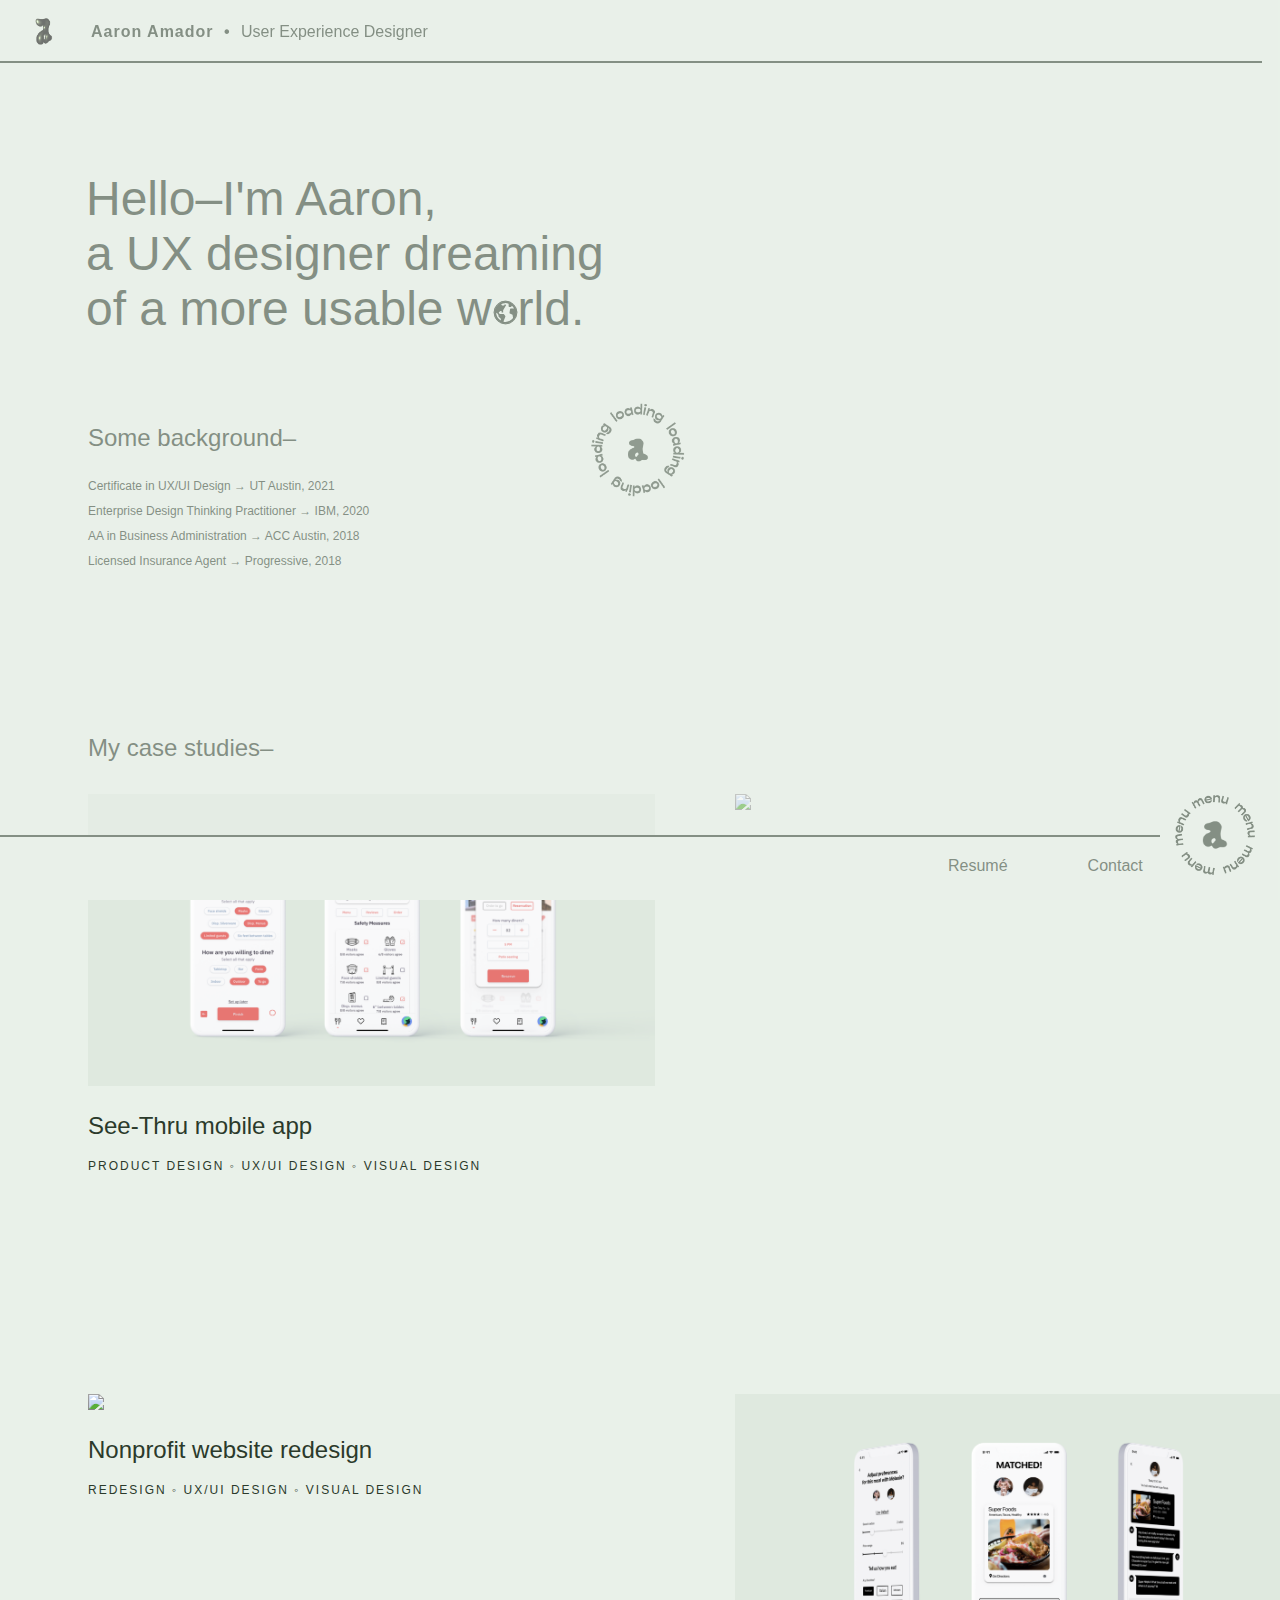
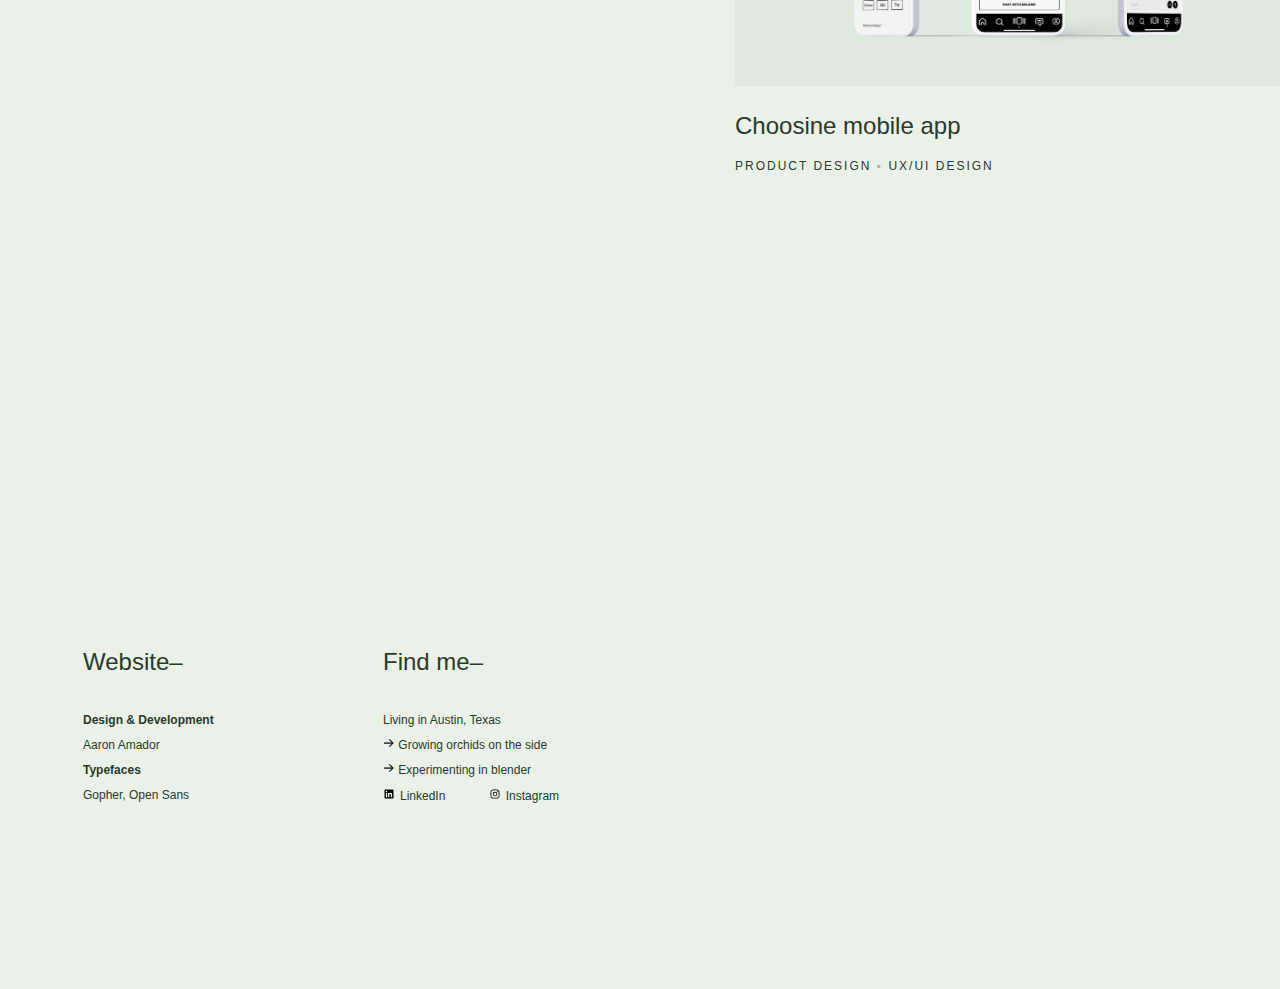
==== commit 30be202f: "too much" ====
--- a/index.html
+++ b/index.html
@@ -161,7 +161,7 @@
                     <img src="images/Actions/Navigation/arrow--right/32bold arrow.svg"> Experimenting in blender
                 </p>
                 <div class="socials">
-                    <p class="nowrap">
+                    <p class="nowrap plastic">
                         <img src="images/logo--linkedin.svg">LinkedIn
                         <img src="images/logo--instagram.svg">Instagram
                     </p>
@@ -195,6 +195,7 @@
     <script src="js/index.js"></script>
     <script src="js/index2.js"></script>
     <script src="js/index3.js"></script>
+    <script src="js/index4.js"></script>
 
 
     </body>
--- a/css/style.css
+++ b/css/style.css
@@ -358,7 +358,7 @@
 .gridcontainer{
     margin-left:80px;
     display:grid;
-    height:1800px;
+    height:1200px;
     width:100%;
     grid-template-columns:1fr 1fr 80px;
     grid-template-rows:1fr 1fr;
@@ -440,7 +440,7 @@
 
 
 .borderbottom{
-    margin-top:180px;
+    margin-top:780px;
     border-top:2px solid #2B3A2B;
     width:0px;
     margin-left:-25px;  
@@ -460,12 +460,12 @@
 
 .bbottom{
     grid-area:bottom;
-    padding-top:120px;
-    display:flex;
-    padding-bottom:220px;
+    padding-top:80px;
+    display:flex;
+    padding-bottom:240px;
     padding-left:200px;
     margin-left:-25px;
-    margin-top:0px;
+    margin-top:80px;
 }
 
 .cred{
@@ -504,9 +504,9 @@
 .hex{
     display:flex;
     position:absolute;
-    left:1600px;
+    left:65%;
     z-index:3;
-    bottom: -2350px ;
+    top: 3080px ;
     opacity:0;
     transition:all .3s linear;
 }
@@ -517,7 +517,7 @@
 
 .curntext{
     margin-top:230px;
-    margin-left:70px;
+    margin-left:60px;
     transition:all .3s linear;
 }
 
@@ -634,26 +634,13 @@
 
 @media only screen and (max-width: 2240px) {
 
-    .curntext{
-        opacity:0;
-        }
 }
 
 @media only screen and (max-width: 2075px) {
 
-    .hex{
-        left:1450px;
-        }
 }
 
 @media only screen and (max-width: 1925px) {
-
-    .hex{
-        left:1350px;
-        }
-}
-
-@media only screen and (max-width: 1830px) {
 
     .bbottom{
         padding-left:120px;
@@ -665,25 +652,22 @@
     .fm{
         width:400px;
     }
-    .hex{
-        left:1250px;
-        }
     .navlinks{
         padding-right:60px;}
-    
+}
+
+@media only screen and (max-width: 1830px) {
+
+    .hex{
+        left:1100px;
+    }
 }
 
 @media only screen and (max-width: 1730px) {
-
-    .hex{
-        left:1150px;
-        }
+    .curntext{opacity:0;}
 }
 @media only screen and (max-width: 1630px) {
 
-    .hex{
-        left:1050px;
-        }
         .navlinks{
             padding-right:80px;}
         
@@ -693,9 +677,6 @@
     .cred{
         width:400px;
     }
-    .hex{
-        left:950px;
-        }
 }
 
 
@@ -706,7 +687,7 @@
 @media only screen and (max-width: 1441px) {
 
     body{
-    max-width:1300px;
+    max-width:1440px;
 }
 
 
@@ -741,7 +722,9 @@
 h2 img{
     max-height:18px;
 }
-
+#anotherheader{
+    padding-right:0px;
+}
 .babies{
     padding-top:0px;
 }
@@ -846,7 +829,7 @@
 }
 
 .hex{
-    bottom: -1620px ;
+    top:1980px;
     left:840px;
 }
 
@@ -944,4 +927,168 @@
     .hex{
         left:700px;
         }
+}
+
+@media only screen and (max-width: 1024px) {
+
+    body{
+        max-width:800px;
+    }
+
+p{
+        font-size:10px;
+        line-height:20px;
+}
+    
+h3{
+    font-size:36px;
+}
+    
+h1{
+    font-size:24px;
+    line-height:70px;
+}
+.sside{
+    width:300px;
+}
+.seriouslinks{
+    margin-top:40px;
+    margin-left:60px;
+}
+.babies{
+    padding-top:10px;
+}
+.h1alsothis{
+    line-height: -25px;
+    font-size:24px;
+}
+#rota img{
+    max-height:30px;
+    margin-top:17px;
+}
+h4{
+    font-size:18px;
+}
+h2{
+    font-size:18px;
+}
+h2 img{
+    max-height:12px;
+    padding-right:18px;
+}
+#intro img{
+    height:20px;
+    width:20px;
+}
+
+#topper{
+    font-size:12px;
+    margin-top:25px;
+    padding-bottom:20px;
+}
+
+#topper b{
+    font-size:12px;
+}
+.navlinks{
+    padding-right:00px;
+    margin-right:100px;
+}
+
+.nl{
+    font-size:12px;
+    padding-right:40px;
+}
+
+.borderbottom{
+    margin-top:40px;
+    width:0px;
+}
+
+.bbottom{
+    padding-bottom:160px;
+    padding-top:00px;
+    margin-top:40px;
+    
+}
+.gridcontainer{
+    height:800px;
+    grid-template-columns:1fr 1fr 30px;
+}
+
+.hex{
+    top:1440px;
+    left:65%;
+    height:480px;
+}
+.curntext{
+    margin-left:20px;
+    width:165px;
+    margin-top:110px;
+    font-size:10px;
+}
+
+.bright{
+    margin-top:-40px;
+}
+.bleft{
+    margin-top:-40px;
+}
+.corn img{
+    max-width:120px;
+}
+.cred{
+    width:250px;
+}
+.fm img{
+    max-height:10px;
+}
+
+.socials{
+    margin-top:-25px;
+}
+.socials img{
+    height:10px;
+    width:10px;
+    padding-top:9px;
+}
+
+
+.preload img{
+    width:120px;
+    height:120px;
+}
+.rotatingm img{
+    width:60px;
+    height:60px;
+}
+
+.menbase img{
+    width:160px;
+
+}
+
+
+.plastic{
+    word-spacing:8px;
+}
+
+.borderbottomafter{
+    width:calc(100% + 150px);
+    transition:.5s linear;
+}
+
+.clips{
+    width:calc(100% - 280px);
+    transition:.2s linear;
+}
+.txtclick{
+    opacity:0;
+    transition:all .3s linear;
+}
+
+@media only screen and (max-width: 980px) {
+
+
+
 }